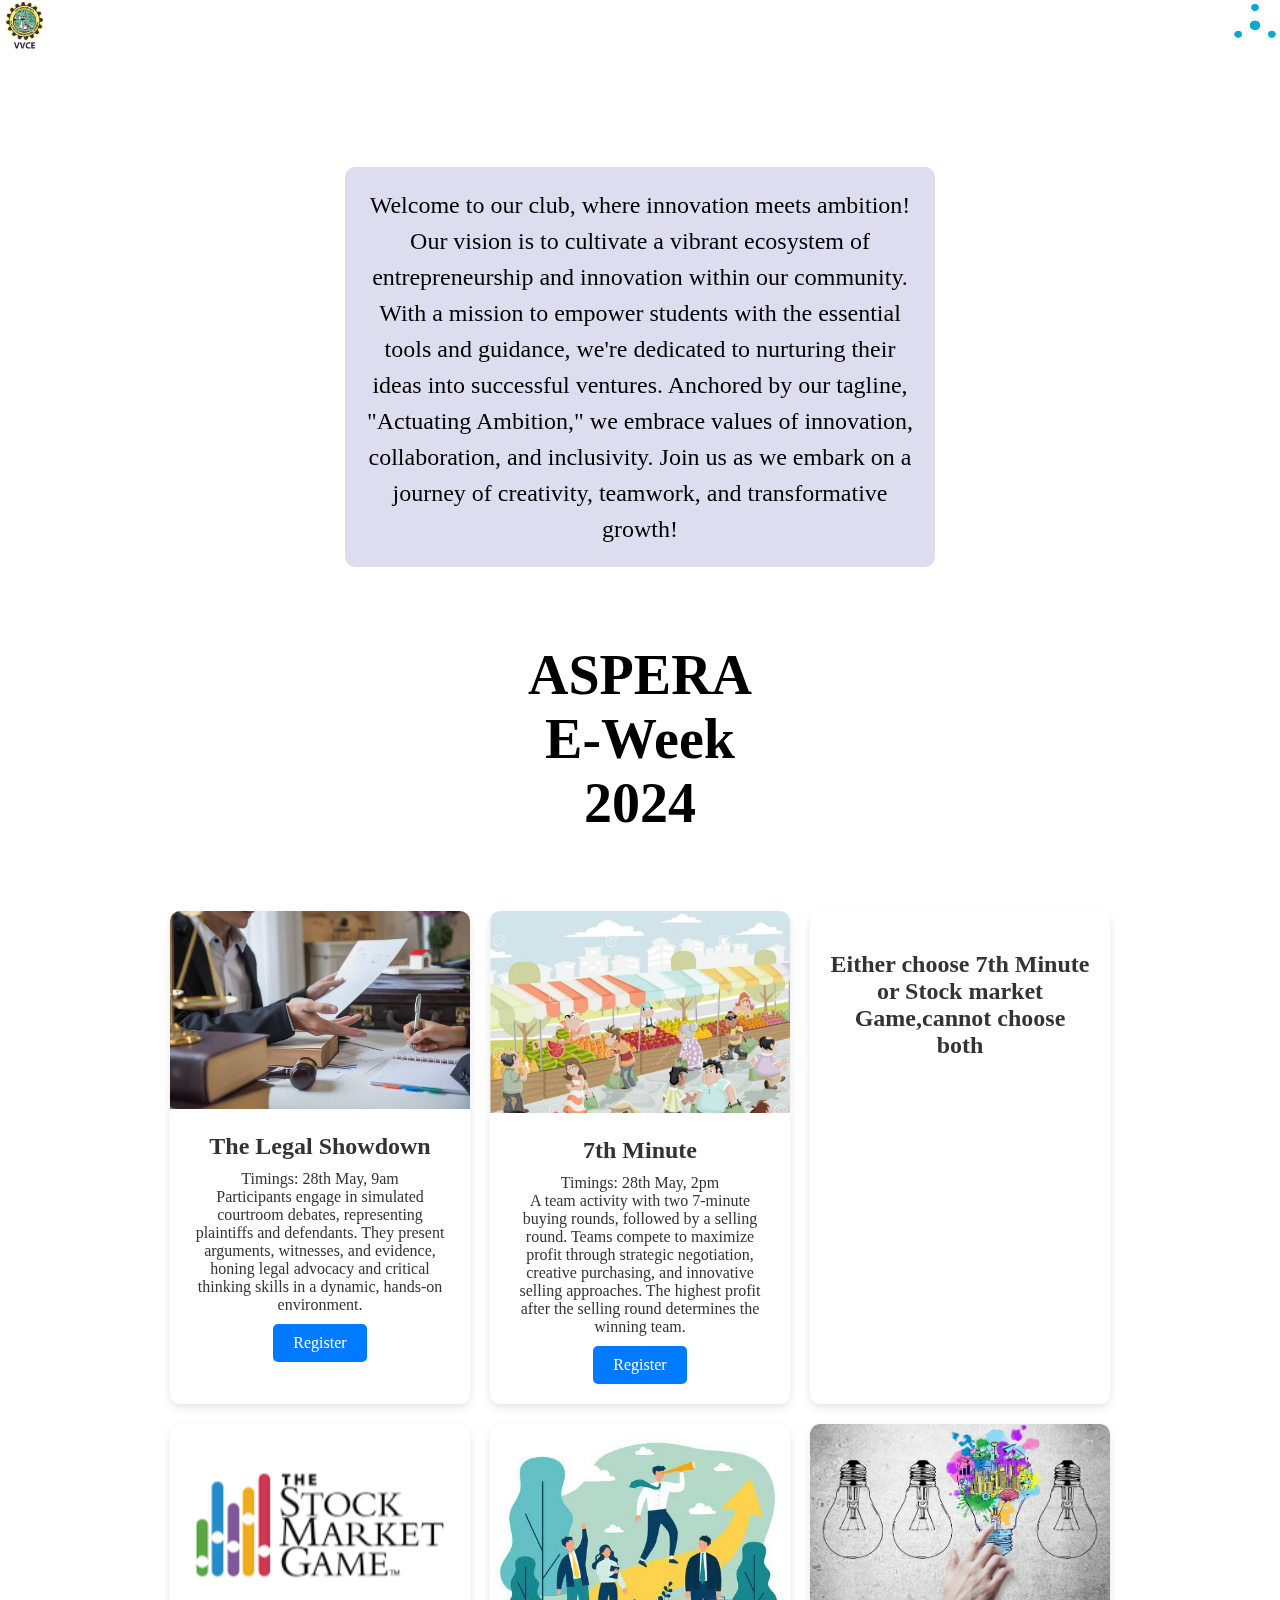
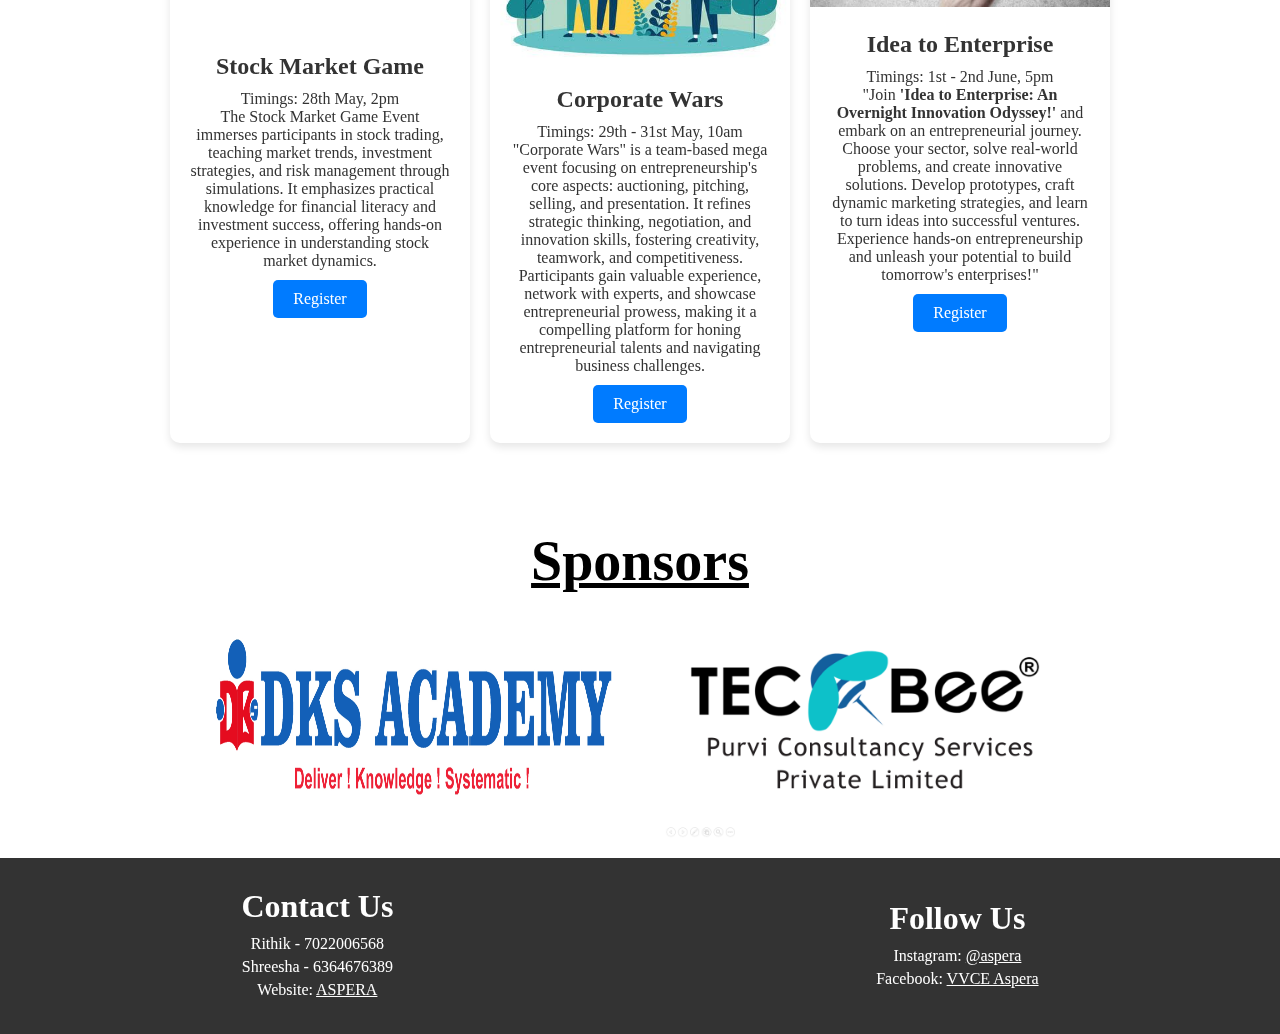
==== index.html @ eaaf462d "Update index.html" ====
<!DOCTYPE html>
<html lang="en">
<head>
    <meta charset="UTF-8">
    <meta name="viewport" content="width=device-width, initial-scale=1.0">
    <title>EWeek-2024</title>
    <link rel="stylesheet" href="main.css">
</head>
<body>
    <div class="background-wrapper">
        <video autoplay muted loop>
            <source src="images/2.mp4" type="video/mp4">
            Your browser does not support the video tag.
        </video>
    </div>

    <div class="container">
        <div class="header">
            <img src="images/vvce.jpg" alt="VVCE Logo" class="vvce-logo">
            <div class="text"><h4>Vidyavardhaka College of Engineering</h4></div>
            <img src="images/AsperaLogoLight.png" alt="Aspera Logo" class="aspera-logo">
        </div>

        <div class="description">
            Welcome to our club, where innovation meets ambition! Our vision is to cultivate a vibrant ecosystem of entrepreneurship and innovation within our community. With a mission to empower students with the essential tools and guidance, we're dedicated to nurturing their ideas into successful ventures. Anchored by our tagline, "Actuating Ambition," we embrace values of innovation, collaboration, and inclusivity. Join us as we embark on a journey of creativity, teamwork, and transformative growth! 
        </div>

        <div class="heading1">
            <p class="text1">ASPERA <br>E-Week<br>2024</p>
        </div>
        
        

        <div class="card-container">
            <div class="card">
                <img src="images/cl.jpg" alt="The Legal Showdown">
                <div class="card-content">
                    <h3>The Legal Showdown</h3>
                    <p>Timings: 28th May, 9am<br>Participants engage in simulated courtroom debates, representing plaintiffs and defendants. They present arguments, witnesses, and evidence, honing legal advocacy and critical thinking skills in a dynamic, hands-on environment.</p>
                    <a href="https://forms.gle/5YorvVUPrVSTmyCM6" class="btn" target="_blank">Register</a>
                </div>
            </div>

            <div class="card">
                <img src="images/stock.jpg" alt="7th Minute">
                <div class="card-content">
                    <h3>7th Minute</h3>
                    <p>Timings: 28th May, 2pm<br>A team activity with two 7-minute buying rounds, followed by a selling round. Teams compete to maximize profit through strategic negotiation, creative purchasing, and innovative selling approaches. The highest profit after the selling round determines the winning team.</p>
                    <a href="https://forms.gle/Jna4yD91LFfwH8Bf8" class="btn" target="_blank">Register</a>
                </div>
            </div>
            <div class="card">
                <div class="card-content">
                    <h2>Either choose 7th Minute or Stock market Game,<b>cannot choose both</b></h2>
                </div>
            </div>
            <div class="card">
                <img src="images/stockss.png" alt="Stock Market Game">
                <div class="card-content">
                    <h3>Stock Market Game</h3>
                    <p>Timings: 28th May, 2pm<br>The Stock Market Game Event immerses participants in stock trading, teaching market trends, investment strategies, and risk management through simulations. It emphasizes practical knowledge for financial literacy and investment success, offering hands-on experience in understanding stock market dynamics.</p>
                    <a href="https://forms.gle/HoKw7xM99pL3LQGU7" class="btn" target="_blank">Register</a>
                </div>
            </div>

           

            <div class="card">
                <img src="images/corporate.jpg" alt="Corporate Wars">
                <div class="card-content">
                    <h3>Corporate Wars</h3>
                    <p>Timings: 29th - 31st May, 10am<br>"Corporate Wars" is a team-based mega event focusing on entrepreneurship's core aspects: auctioning, pitching, selling, and presentation. It refines strategic thinking, negotiation, and innovation skills, fostering creativity, teamwork, and competitiveness. Participants gain valuable experience, network with experts, and showcase entrepreneurial prowess, making it a compelling platform for honing entrepreneurial talents and navigating business challenges.</p>
                    <a href="https://forms.gle/jKehhviJkFbKNkSG7" class="btn" target="_blank">Register</a>
                </div>
            </div>

            <div class="card">
                <img src="images/idea.jpg" alt="Idea to Enterprise">
                <div class="card-content">
                    <h3>Idea to Enterprise</h3>
                    <p>Timings: 1st - 2nd June, 5pm<br>"Join <b>'Idea to Enterprise: An Overnight Innovation Odyssey!'</b> and embark on an entrepreneurial journey. Choose your sector, solve real-world problems, and create innovative solutions. Develop prototypes, craft dynamic marketing strategies, and learn to turn ideas into successful ventures. Experience hands-on entrepreneurship and unleash your potential to build tomorrow's enterprises!"</p>
                    <a href="https://forms.gle/pPbLJARZGaUgzhwo9" class="btn" target="_blank">Register</a>
                </div>
            </div>
        </div>

        <div class="sponsors">
            <h2 class="sponsors-heading">Sponsors</h2>
            <div class="sponsors-images">
                <img src="images/DKS ACADEMY - LETTERS.jpg" alt="Sponsor 1" class="sponsor-image">
                <img src="images/advt-engg-Tecbee.png" alt="Sponsor 2" class="sponsor-image">
            </div>
        </div>
    </div>

    <div class="footer">
        <div class="footer-content">
            <div class="footer-item">
                <h3>Contact Us</h3>
                <p>Rithik - 7022006568</p>
                <p>Shreesha - 6364676389</p>
                <p>Website: <a href="https://vvce.ac.in/student-clubs/aspera/" target="_blank">ASPERA</a></p>
            </div>
            <div class="footer-item">
                <h3>Follow Us</h3>
                <p>Instagram: <a href="https://www.instagram.com/vvce_aspera/" target="_blank">@aspera</a></p>
                <p>Facebook: <a href="https://www.facebook.com/AsperaVVCE/" target="_blank">VVCE Aspera</a></p>
            </div>
        </div>
    </div>
</body>
</html>

<style>
/* Resetting margin and padding for body and html */
body, html {
    margin: 0;
    padding: 0;
    height: 100%;
    width: 100%;
    font-family: 'EB Garamond', serif;
}
a {
    color: white;
}
/* Background video styling */
.background-wrapper video {
    position: fixed;
    top: 0;
    left: 0;
    width: 100%;
    height: 100%;
    z-index: -1;
    object-fit: cover;
}

/* Main container styling */
.container {
    min-height: 100vh;
    display: flex;
    flex-direction: column;
    justify-content: space-between;
    padding: 20px;
    color: #fff;
}

/* Header styling */
.header {
    display: flex;
    justify-content: space-between;
    align-items: center;
}

.vvce-logo{
    width: 50px;
    height: 50px;
    position: absolute;
    top: 0;
    left: 0;
}
.aspera-logo {
    width: 50px;
    height: 50px;
    position: absolute;
    top: 0;
    right: 0;
}
.text {
    font-size: 2.1rem;
    font-weight: bold;
    text-align: center;
    flex-grow: 1;
}
.text1 {
    font-size: 3.5rem;
    font-weight: bold;
    text-align: center;
    color: black;
    
}

/* Content section styling */
.content {
    display: flex;
    align-items: center;
    margin: 0 auto;
}

.description {
    text-align: center;
    font-size: 1.5rem;
    line-height: 1.5;
    max-width: 550px;
    margin: 20px auto;
    background: rgba(213, 213, 236, 0.8); /* Transparent dark blue background */
    padding: 20px;
    color: black;
    border-radius: 10px;
    position: relative; /* Add relative positioning */
}

@media (max-width: 768px) {
    .description {
        margin: 20px 10px; /* Adjust the margin for mobile */
    }
}

.explore-btn {
    display: inline-block;
    margin-top: 20px;
    padding: 10px 20px;
    background-color: #f8f1f1;
    color: black;
    border: none;
    font-size: 1.25rem;
    cursor: pointer;
    text-decoration: none;
    border-radius: 5px;
}

.explore-btn:hover {
    background-color: #90b4d8;
}

/* Sponsors section styling */
.sponsors {
    text-align: center;
    margin-top: 20px;
}

.sponsors-heading {
    font-size: 3.5rem;
    margin-bottom: 20px;
    text-decoration: underline;
    color: black;
}

.sponsors-images {
    display: flex;
    justify-content: center;
    gap: 50px;
    flex-wrap: wrap;
}

.sponsor-image {
    width: 400px;
    height: auto;
}

/* Cards styling */
.card-container {
    display: flex;
    flex-wrap: wrap;
    justify-content: center;
    gap: 20px;
    padding: 20px;
}

.card {
    background: #fff;
    color: #333;
    border-radius: 10px;
    overflow: hidden;
    width: 300px;
    box-shadow: 0 4px 8px rgba(0, 0, 0, 0.1);
    text-align: center;
}

.card img {
    width: 100%;
    height: auto;
}

.card-content {
    padding: 20px;
}

.card-content h3 {
    margin: 0;
    font-size: 1.5rem;
}

.card-content p {
    font-size: 1rem;
    margin: 10px 0;
}

.btn {
    display: inline-block;
    padding: 10px 20px;
    background-color: #007bff;
    color: white;
    text-decoration: none;
    border-radius: 5px;
    transition: background-color 0.3s, transform 0.3s;
}

.btn:hover {
    background-color: #0056b3;
    transform: scale(1.05);
}

/* Footer styling */
.footer {
    background: #333;
    color: #fff;
    padding: 20px 0;
}

.footer-content {
    display: flex;
    justify-content: space-around;
    align-items: center;
    flex-wrap: wrap;
}

.footer-item {
    margin: 10px;
    text-align: center;
}

.footer-item h3 {
    margin: 0 0 10px;
    font-size: 2rem;
}

.footer-item p {
    margin: 5px 0;
}

/* Media Queries for responsiveness */
@media (max-width: 1024px) {
    .header {
        flex-direction: column;
        text-align: center;
    }

    .text {
        margin-bottom: 20px;
    }

    .content {
        flex-direction: column;
        align-items: center;
        margin-left: 0;
    }

    .description {
        margin-left: 0;
        font-size: 1.25rem;
        text-align: center;
        width: auto;
    }

    .explore-btn {
        margin-left: 0;
    }

    .sponsors-images {
        gap: 20px;
    }
}

@media (max-width: 768px) {
    .text {
        font-size: 1.25rem;
    }

    .description {
        font-size: 1rem;
        text-align: center;
        width: auto;
    }

    .explore-btn {
        font-size: 1rem;
    }

    .sponsors-heading {
        font-size: 2rem;
    }

    .sponsor-image {
        width: 150px;
    }
}

@media (max-width: 480px) {
    .header {
        flex-direction: column;
        text-align: center;
    }

    .text {
        font-size: 1.125rem;
    }

    .content {
        flex-direction: column;
        align-items: center;
    }

    .description {
        font-size: 1rem;
        text-align: center;
        padding: 0 10px;
    }

    .explore-btn {
        font-size: 1rem;
        padding: 8px 16px;
    }

    .sponsors-images {
        flex-direction: column;
        align-items: center;
        gap: 20px;
    }

    .sponsor-image {
        width: 100%;
        max-width: 200px;
    }
}

.desc {
    background-color: #00008B; /* Dark Blue Background */
    color: #FFFFFF; /* White Text Color */
    padding: 20px;
    border-radius: 5px;
    margin: 20px;
    font-size: 1.25rem;
    line-height: 1.5;
    text-align: center;
}
</style>
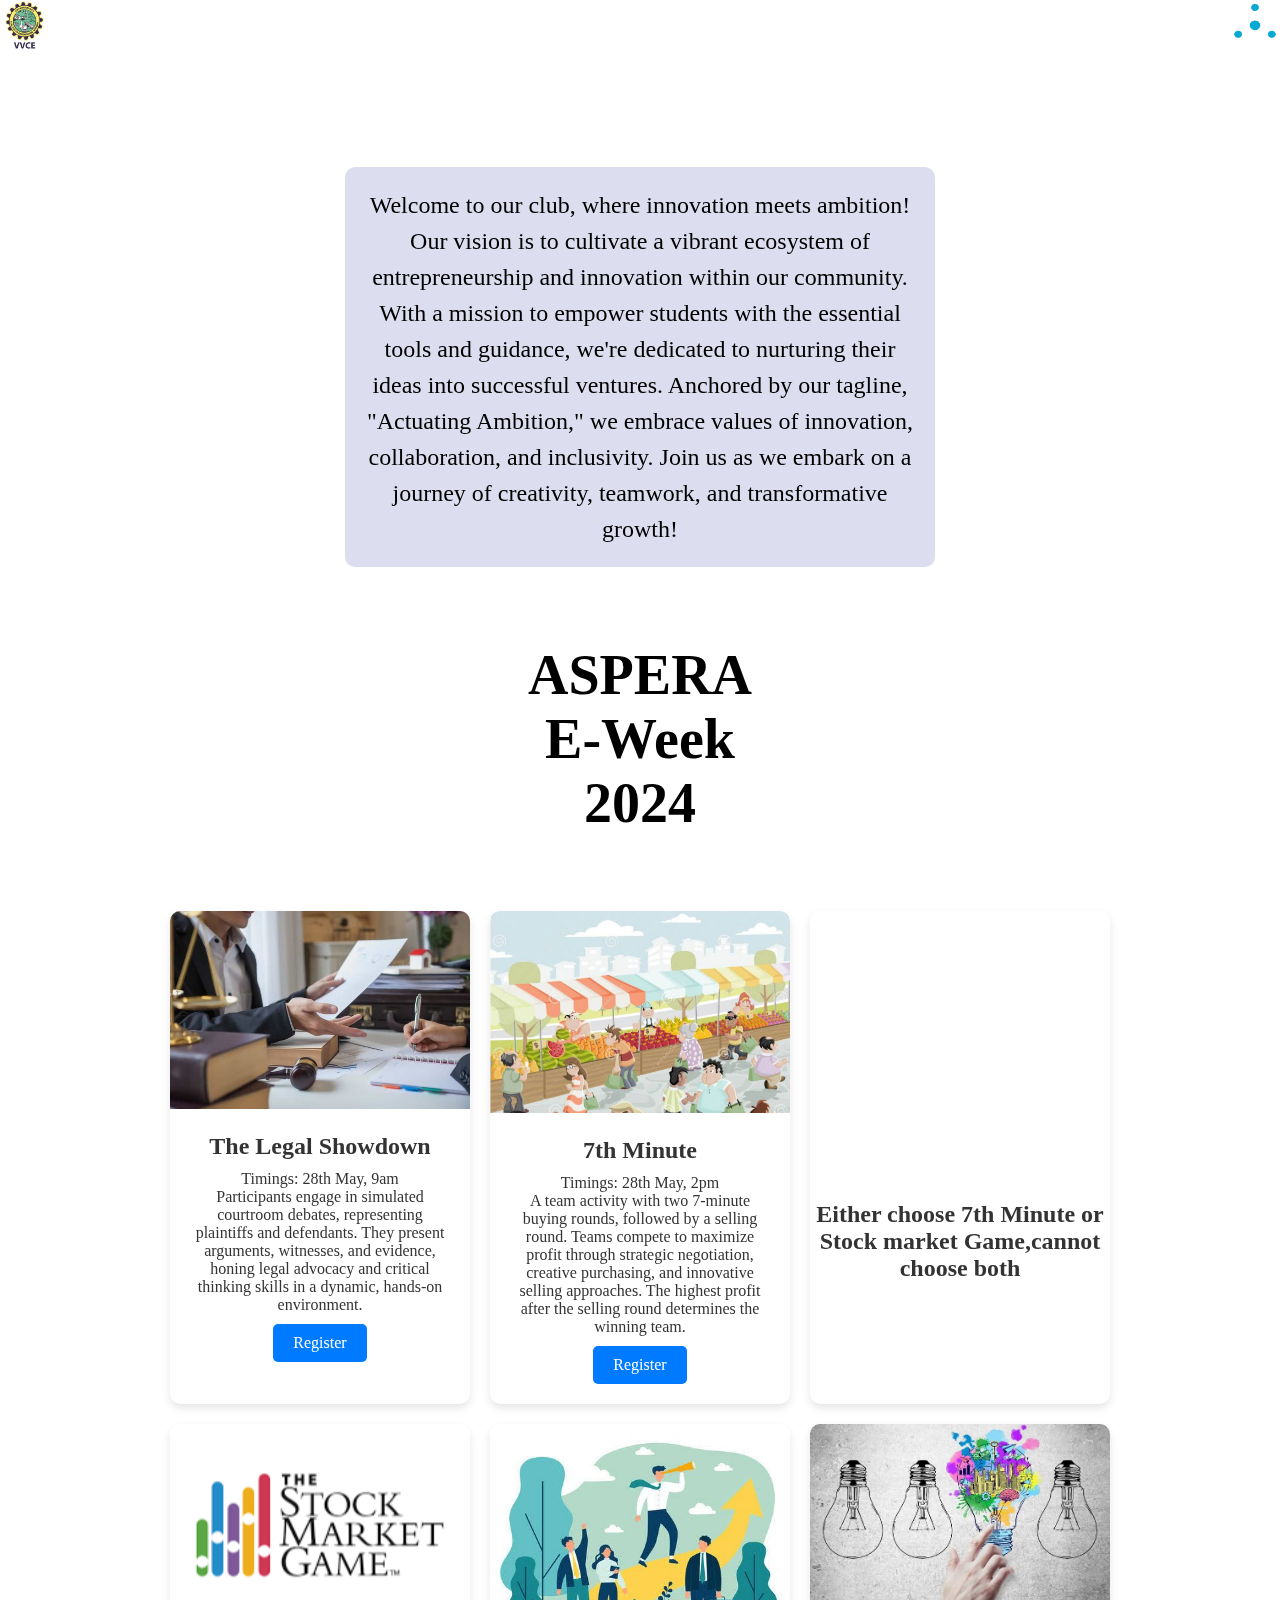
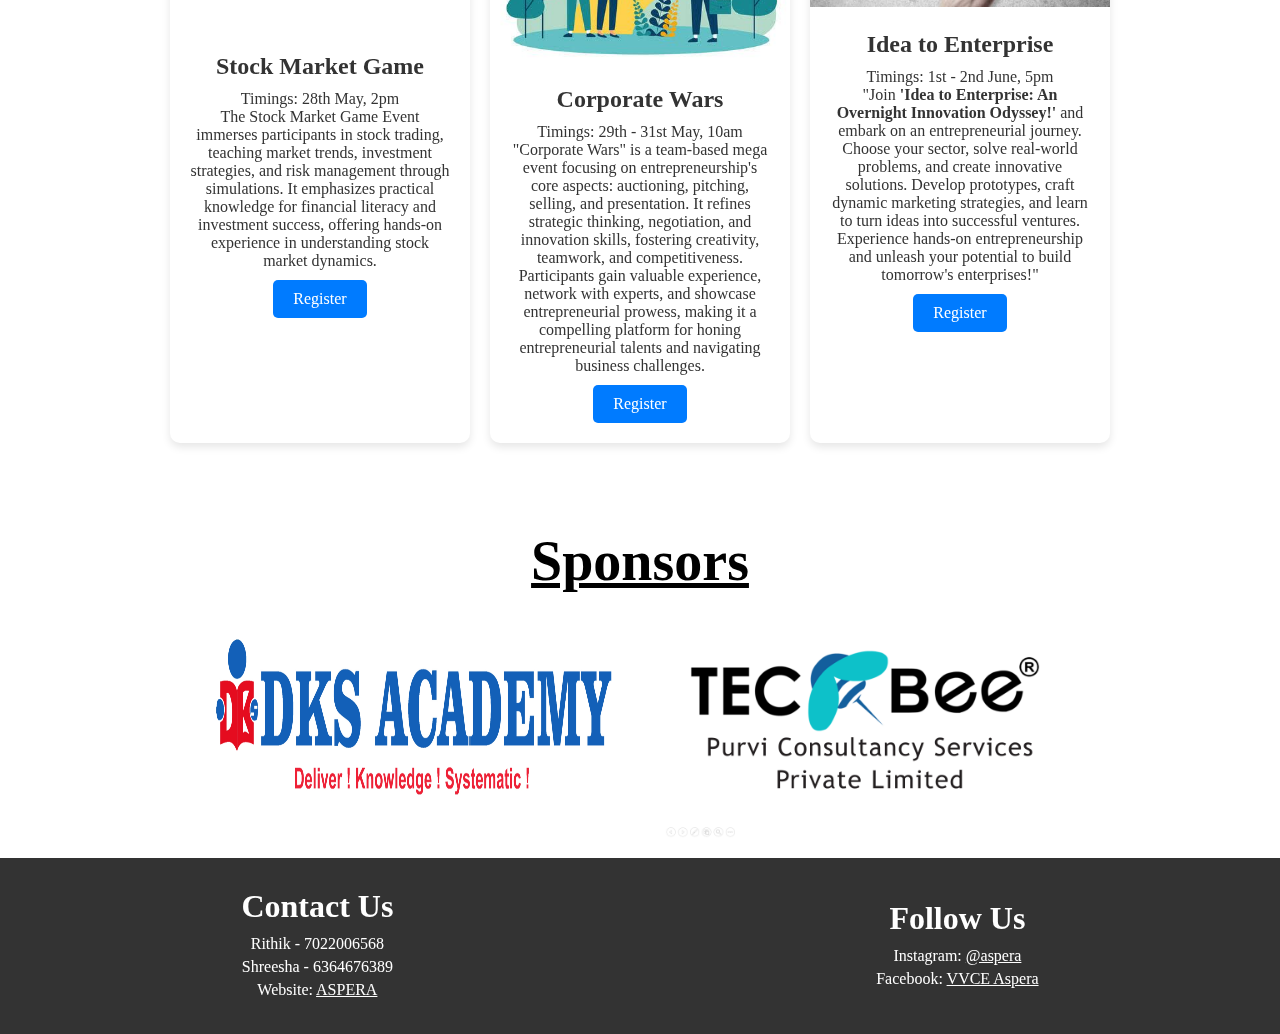
==== commit b82f4410: "Update index.html" ====
--- a/index.html
+++ b/index.html
@@ -50,7 +50,7 @@
                 </div>
             </div>
             <div class="card">
-                <div class="card-content">
+                <div class="card-content1">
                     <h2>Either choose 7th Minute or Stock market Game,<b>cannot choose both</b></h2>
                 </div>
             </div>
@@ -274,7 +274,9 @@
 .card-content {
     padding: 20px;
 }
-
+.card-content1 {
+    padding-top: 270px;
+}
 .card-content h3 {
     margin: 0;
     font-size: 1.5rem;
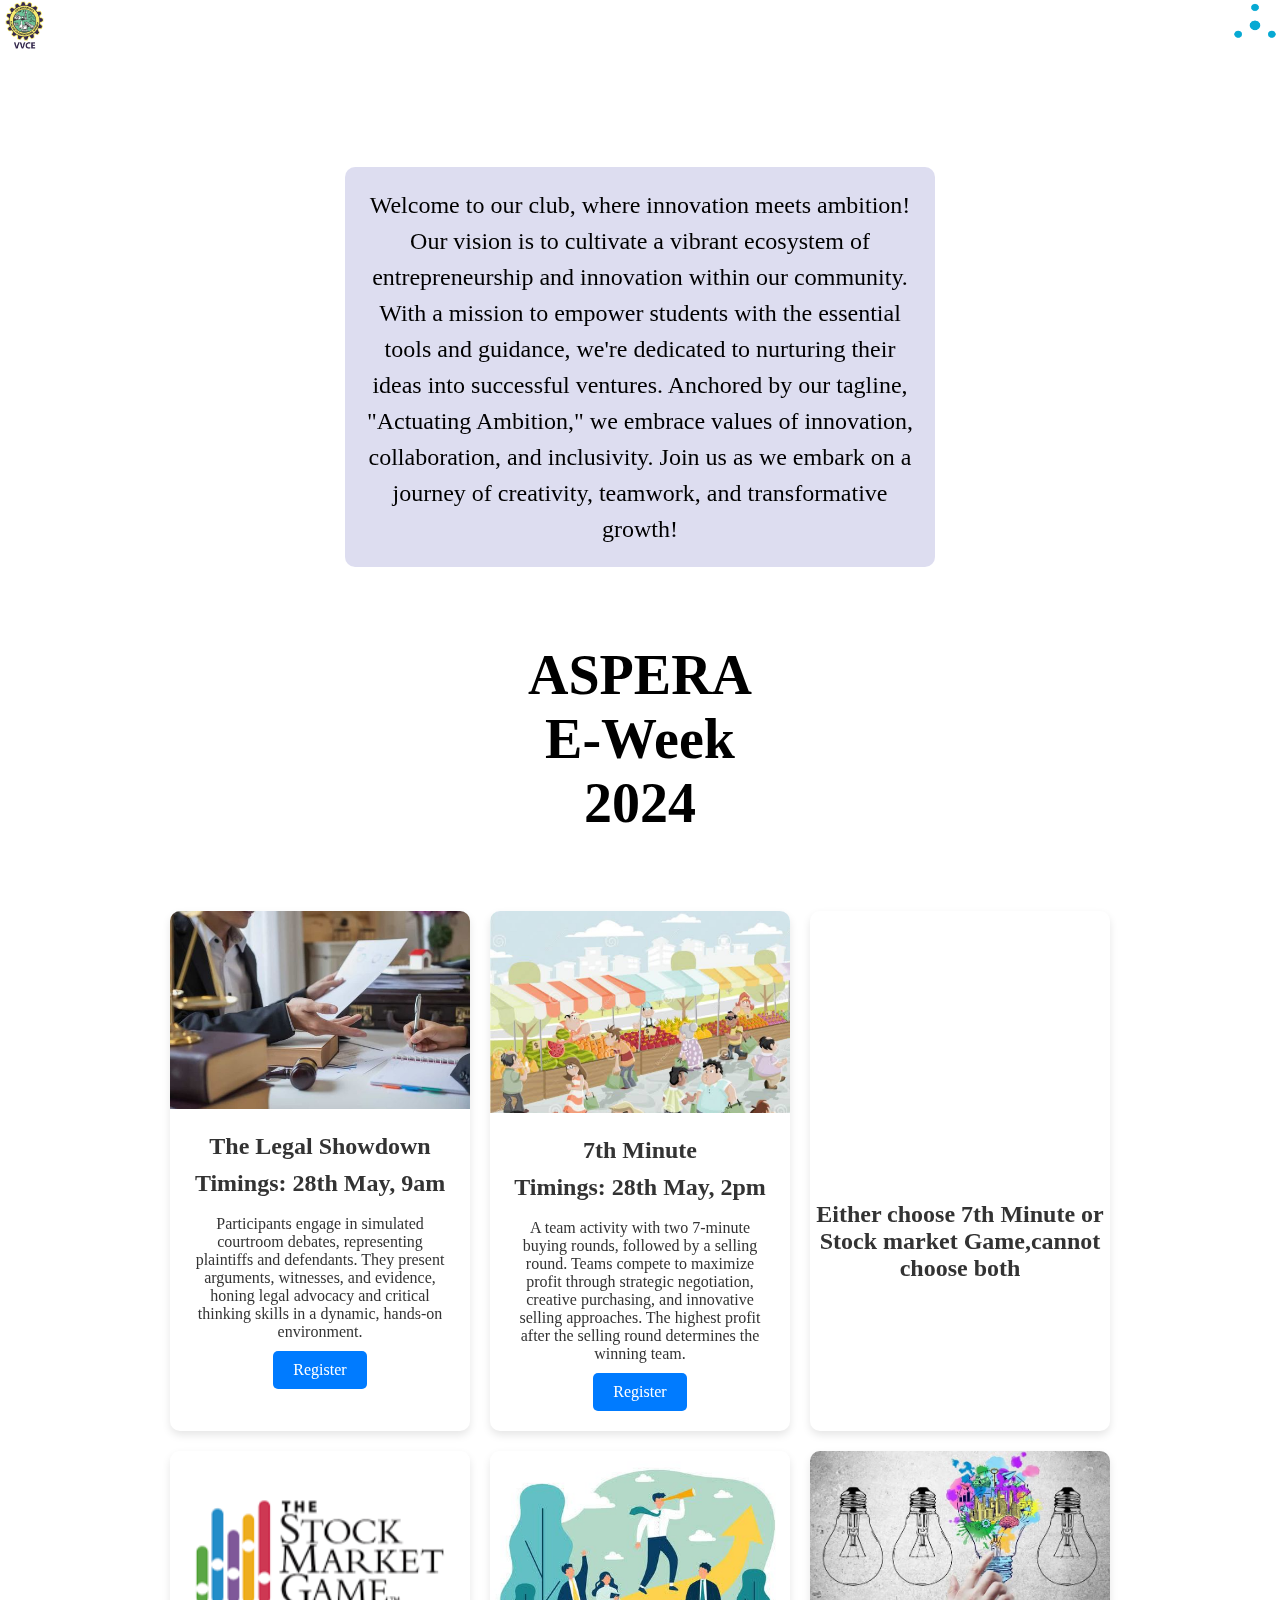
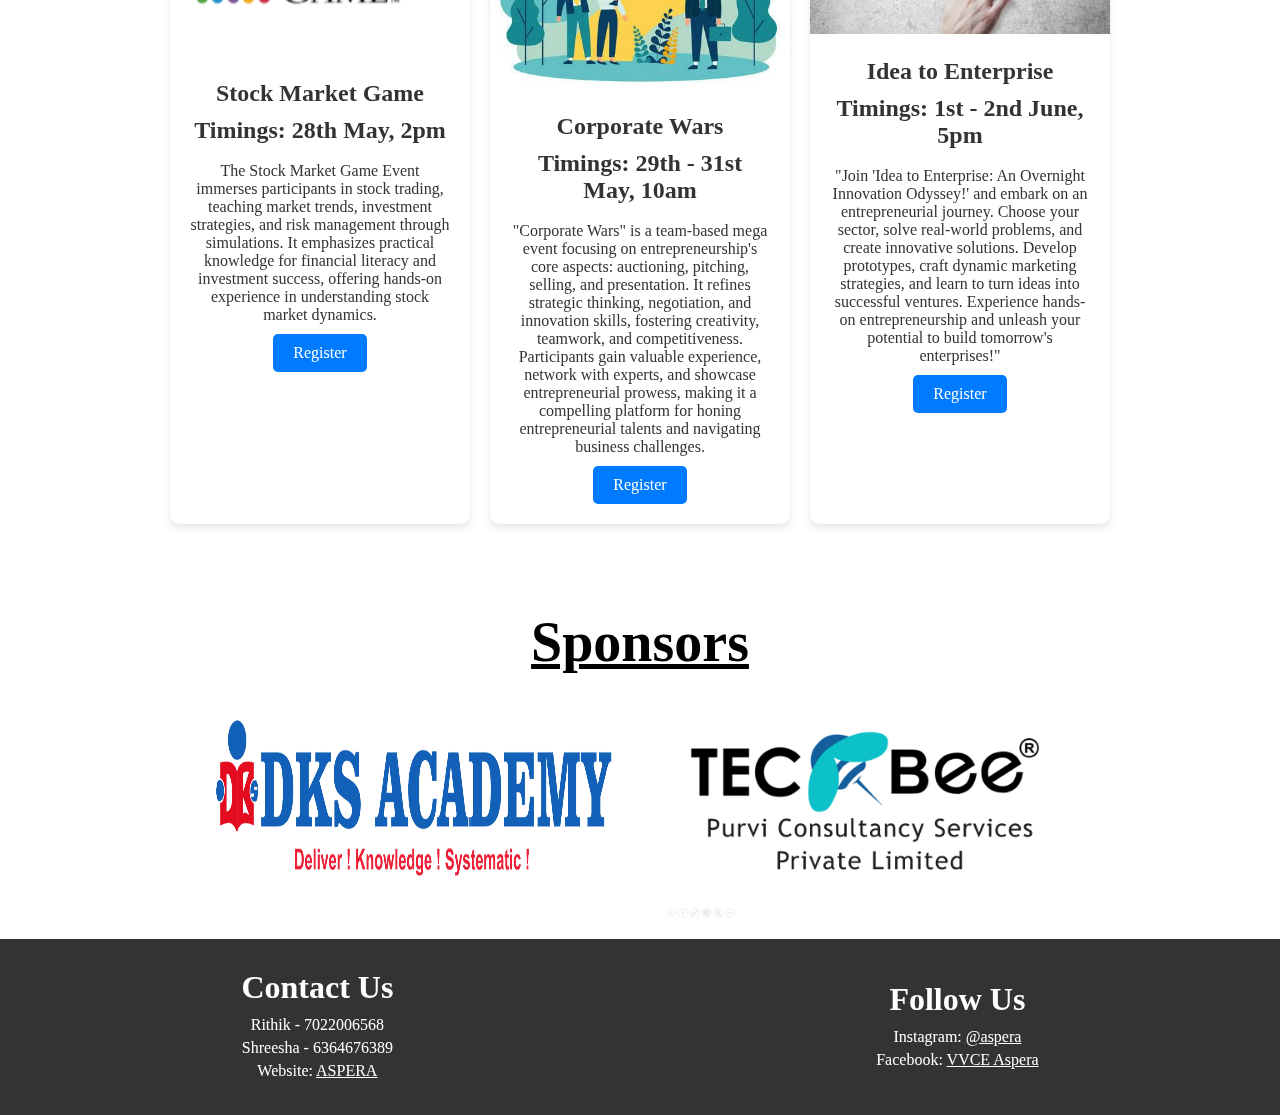
==== commit e3bf44e6: "Update index.html" ====
--- a/index.html
+++ b/index.html
@@ -36,7 +36,7 @@
                 <img src="images/cl.jpg" alt="The Legal Showdown">
                 <div class="card-content">
                     <h3>The Legal Showdown</h3>
-                    <p>Timings: 28th May, 9am<br>Participants engage in simulated courtroom debates, representing plaintiffs and defendants. They present arguments, witnesses, and evidence, honing legal advocacy and critical thinking skills in a dynamic, hands-on environment.</p>
+                    <p><h3>Timings: 28th May, 9am</h3><br>Participants engage in simulated courtroom debates, representing plaintiffs and defendants. They present arguments, witnesses, and evidence, honing legal advocacy and critical thinking skills in a dynamic, hands-on environment.</p>
                     <a href="https://forms.gle/5YorvVUPrVSTmyCM6" class="btn" target="_blank">Register</a>
                 </div>
             </div>
@@ -45,20 +45,20 @@
                 <img src="images/stock.jpg" alt="7th Minute">
                 <div class="card-content">
                     <h3>7th Minute</h3>
-                    <p>Timings: 28th May, 2pm<br>A team activity with two 7-minute buying rounds, followed by a selling round. Teams compete to maximize profit through strategic negotiation, creative purchasing, and innovative selling approaches. The highest profit after the selling round determines the winning team.</p>
+                    <p><h3>Timings: 28th May, 2pm</h3><br>A team activity with two 7-minute buying rounds, followed by a selling round. Teams compete to maximize profit through strategic negotiation, creative purchasing, and innovative selling approaches. The highest profit after the selling round determines the winning team.</p>
                     <a href="https://forms.gle/Jna4yD91LFfwH8Bf8" class="btn" target="_blank">Register</a>
                 </div>
             </div>
             <div class="card">
                 <div class="card-content1">
-                    <h2>Either choose 7th Minute or Stock market Game,<b>cannot choose both</b></h2>
+                    <h2>Either choose 7th Minute or Stock market Game,cannot choose both</h2>
                 </div>
             </div>
             <div class="card">
                 <img src="images/stockss.png" alt="Stock Market Game">
                 <div class="card-content">
                     <h3>Stock Market Game</h3>
-                    <p>Timings: 28th May, 2pm<br>The Stock Market Game Event immerses participants in stock trading, teaching market trends, investment strategies, and risk management through simulations. It emphasizes practical knowledge for financial literacy and investment success, offering hands-on experience in understanding stock market dynamics.</p>
+                    <p><h3>Timings: 28th May, 2pm</h3><br>The Stock Market Game Event immerses participants in stock trading, teaching market trends, investment strategies, and risk management through simulations. It emphasizes practical knowledge for financial literacy and investment success, offering hands-on experience in understanding stock market dynamics.</p>
                     <a href="https://forms.gle/HoKw7xM99pL3LQGU7" class="btn" target="_blank">Register</a>
                 </div>
             </div>
@@ -69,7 +69,7 @@
                 <img src="images/corporate.jpg" alt="Corporate Wars">
                 <div class="card-content">
                     <h3>Corporate Wars</h3>
-                    <p>Timings: 29th - 31st May, 10am<br>"Corporate Wars" is a team-based mega event focusing on entrepreneurship's core aspects: auctioning, pitching, selling, and presentation. It refines strategic thinking, negotiation, and innovation skills, fostering creativity, teamwork, and competitiveness. Participants gain valuable experience, network with experts, and showcase entrepreneurial prowess, making it a compelling platform for honing entrepreneurial talents and navigating business challenges.</p>
+                    <p><h3>Timings: 29th - 31st May, 10am</h3><br>"Corporate Wars" is a team-based mega event focusing on entrepreneurship's core aspects: auctioning, pitching, selling, and presentation. It refines strategic thinking, negotiation, and innovation skills, fostering creativity, teamwork, and competitiveness. Participants gain valuable experience, network with experts, and showcase entrepreneurial prowess, making it a compelling platform for honing entrepreneurial talents and navigating business challenges.</p>
                     <a href="https://forms.gle/jKehhviJkFbKNkSG7" class="btn" target="_blank">Register</a>
                 </div>
             </div>
@@ -78,7 +78,7 @@
                 <img src="images/idea.jpg" alt="Idea to Enterprise">
                 <div class="card-content">
                     <h3>Idea to Enterprise</h3>
-                    <p>Timings: 1st - 2nd June, 5pm<br>"Join <b>'Idea to Enterprise: An Overnight Innovation Odyssey!'</b> and embark on an entrepreneurial journey. Choose your sector, solve real-world problems, and create innovative solutions. Develop prototypes, craft dynamic marketing strategies, and learn to turn ideas into successful ventures. Experience hands-on entrepreneurship and unleash your potential to build tomorrow's enterprises!"</p>
+                    <p><h3>Timings: 1st - 2nd June, 5pm</h3><br>"Join 'Idea to Enterprise: An Overnight Innovation Odyssey!' and embark on an entrepreneurial journey. Choose your sector, solve real-world problems, and create innovative solutions. Develop prototypes, craft dynamic marketing strategies, and learn to turn ideas into successful ventures. Experience hands-on entrepreneurship and unleash your potential to build tomorrow's enterprises!"</p>
                     <a href="https://forms.gle/pPbLJARZGaUgzhwo9" class="btn" target="_blank">Register</a>
                 </div>
             </div>
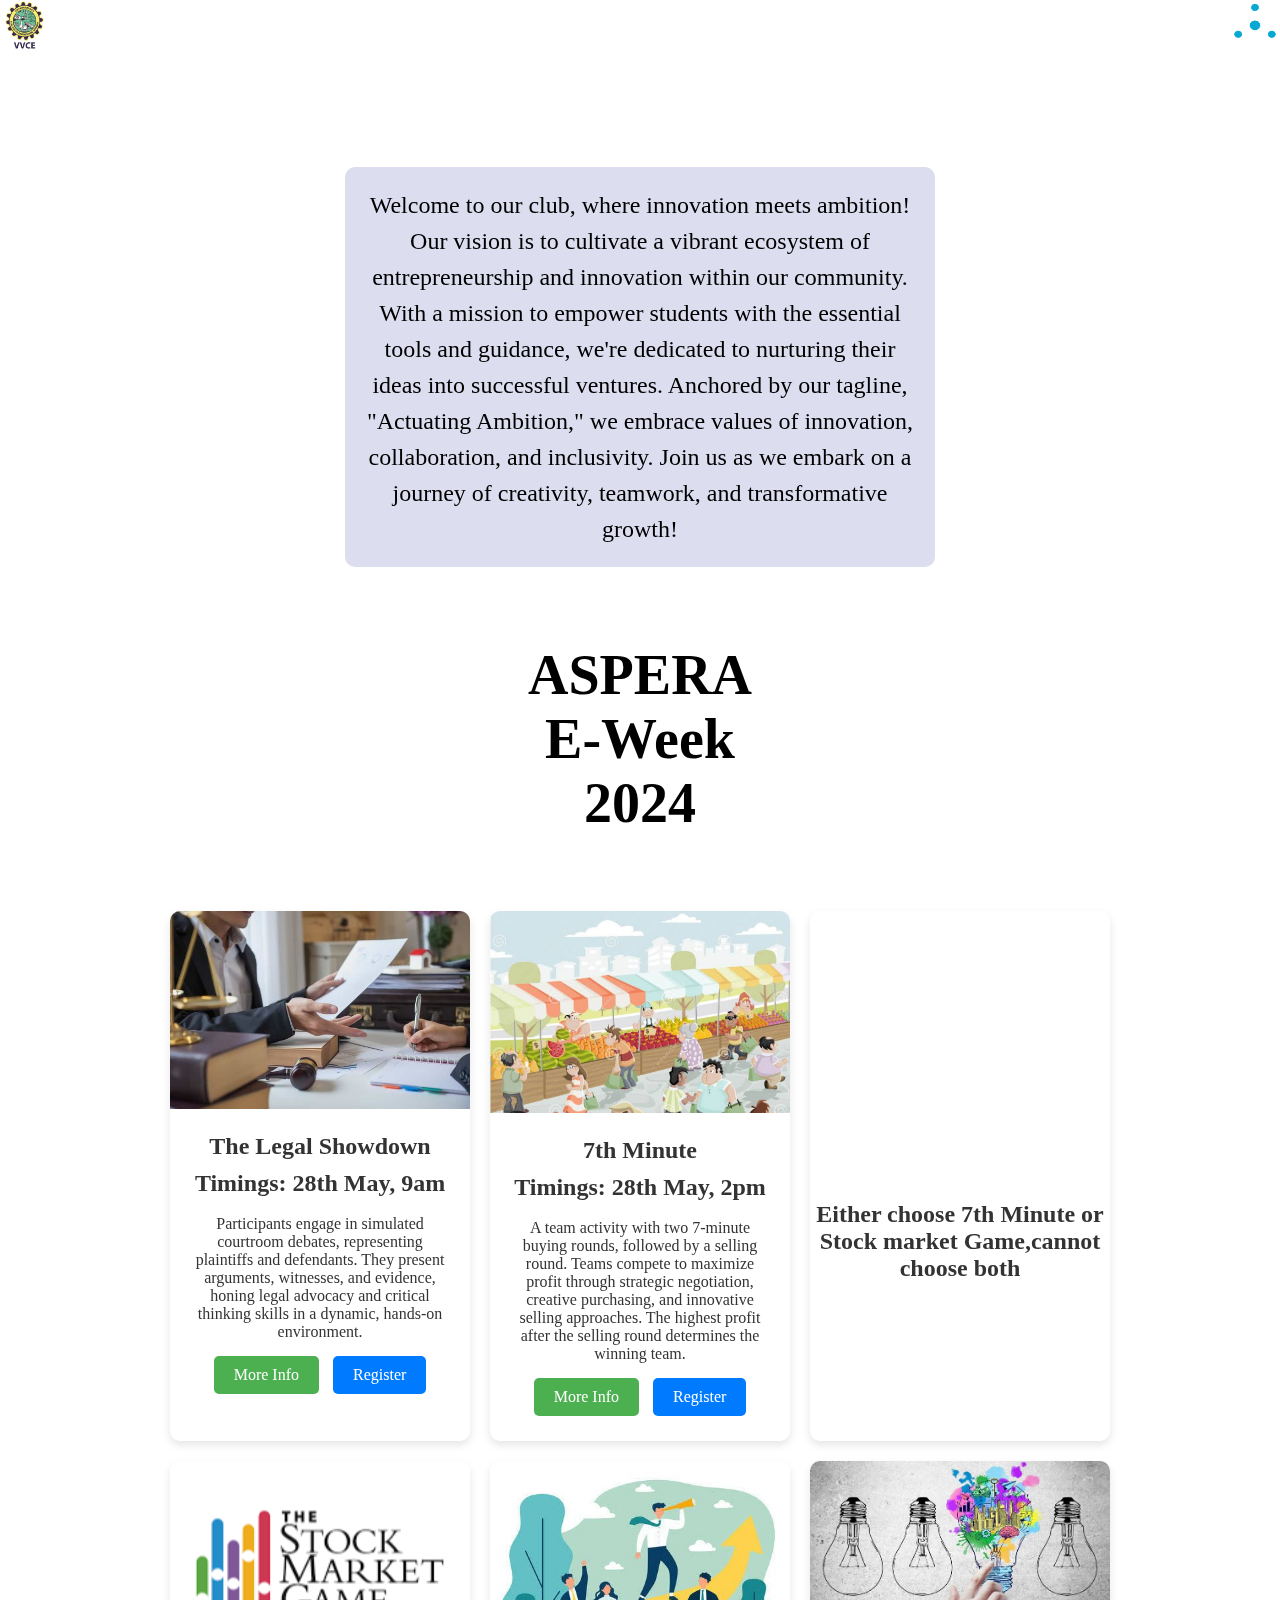
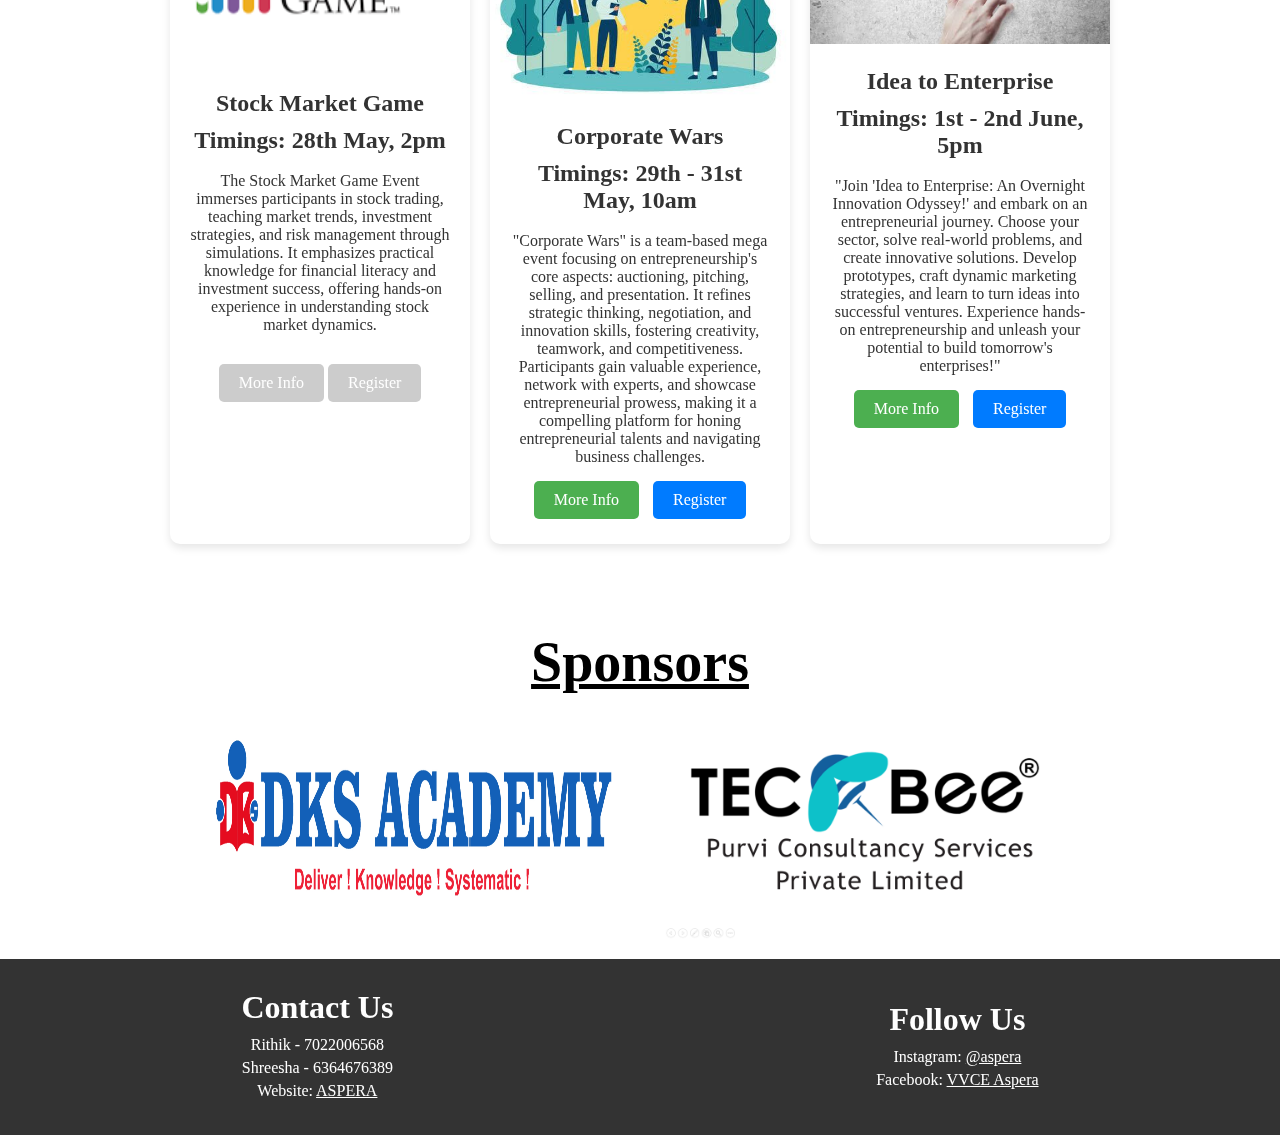
==== commit 2f20fae7: "Update index.html" ====
--- a/index.html
+++ b/index.html
@@ -37,6 +37,7 @@
                 <div class="card-content">
                     <h3>The Legal Showdown</h3>
                     <p><h3>Timings: 28th May, 9am</h3><br>Participants engage in simulated courtroom debates, representing plaintiffs and defendants. They present arguments, witnesses, and evidence, honing legal advocacy and critical thinking skills in a dynamic, hands-on environment.</p>
+                    <a href="legal_showdown.html" class="info-btn" target="_blank">More Info</a>
                     <a href="https://forms.gle/5YorvVUPrVSTmyCM6" class="btn" target="_blank">Register</a>
                 </div>
             </div>
@@ -46,6 +47,7 @@
                 <div class="card-content">
                     <h3>7th Minute</h3>
                     <p><h3>Timings: 28th May, 2pm</h3><br>A team activity with two 7-minute buying rounds, followed by a selling round. Teams compete to maximize profit through strategic negotiation, creative purchasing, and innovative selling approaches. The highest profit after the selling round determines the winning team.</p>
+                    <a href="7min.html" class="info-btn" target="_blank">More Info</a>
                     <a href="https://forms.gle/Jna4yD91LFfwH8Bf8" class="btn" target="_blank">Register</a>
                 </div>
             </div>
@@ -59,7 +61,8 @@
                 <div class="card-content">
                     <h3>Stock Market Game</h3>
                     <p><h3>Timings: 28th May, 2pm</h3><br>The Stock Market Game Event immerses participants in stock trading, teaching market trends, investment strategies, and risk management through simulations. It emphasizes practical knowledge for financial literacy and investment success, offering hands-on experience in understanding stock market dynamics.</p>
-                    <a href="https://forms.gle/HoKw7xM99pL3LQGU7" class="btn" target="_blank">Register</a>
+                    <a href="stck.html" class="btnx" target="_blank">More Info</a>
+                    <a href="https://forms.gle/HoKw7xM99pL3LQGU7" class="btnx" target="_blank">Register</a>
                 </div>
             </div>
 
@@ -70,6 +73,7 @@
                 <div class="card-content">
                     <h3>Corporate Wars</h3>
                     <p><h3>Timings: 29th - 31st May, 10am</h3><br>"Corporate Wars" is a team-based mega event focusing on entrepreneurship's core aspects: auctioning, pitching, selling, and presentation. It refines strategic thinking, negotiation, and innovation skills, fostering creativity, teamwork, and competitiveness. Participants gain valuable experience, network with experts, and showcase entrepreneurial prowess, making it a compelling platform for honing entrepreneurial talents and navigating business challenges.</p>
+                    <a href="crpt.html" class="info-btn" target="_blank">More Info</a>
                     <a href="https://forms.gle/jKehhviJkFbKNkSG7" class="btn" target="_blank">Register</a>
                 </div>
             </div>
@@ -79,6 +83,7 @@
                 <div class="card-content">
                     <h3>Idea to Enterprise</h3>
                     <p><h3>Timings: 1st - 2nd June, 5pm</h3><br>"Join 'Idea to Enterprise: An Overnight Innovation Odyssey!' and embark on an entrepreneurial journey. Choose your sector, solve real-world problems, and create innovative solutions. Develop prototypes, craft dynamic marketing strategies, and learn to turn ideas into successful ventures. Experience hands-on entrepreneurship and unleash your potential to build tomorrow's enterprises!"</p>
+                    <a href="idea.html" class="info-btn" target="_blank">More Info</a>
                     <a href="https://forms.gle/pPbLJARZGaUgzhwo9" class="btn" target="_blank">Register</a>
                 </div>
             </div>
@@ -123,6 +128,49 @@
 a {
     color: white;
 }
+.info-btn, .btn {
+    display: inline-block;
+    padding: 10px 20px;
+    color: white;
+    text-decoration: none;
+    border-radius: 5px;
+    margin: 5px;
+    transition: background-color 0.3s, transform 0.3s;
+}
+
+.info-btn {
+    background-color: #4CAF50;
+}
+
+.info-btn:hover {
+    background-color: #45a049;
+    transform: scale(1.05);
+}
+
+.btn {
+    background-color: #007bff;
+}
+
+.btn:hover {
+    background-color: #0056b3;
+    transform: scale(1.05);
+}
+.btnx {
+            display: inline-block;
+            padding: 10px 20px;
+            color: white;
+            background-color: #ccc; /* Grey color */
+            text-decoration: none;
+            border-radius: 5px;
+            margin-top: 20px;
+            transition: background-color 0.3s, transform 0.3s;
+            pointer-events: none; /* Disable pointer events */
+        }
+
+        .btnx:hover {
+            background-color: #ccc; /* Maintain grey color on hover */
+            transform: scale(1); /* Remove hover effect */
+        }
 /* Background video styling */
 .background-wrapper video {
     position: fixed;
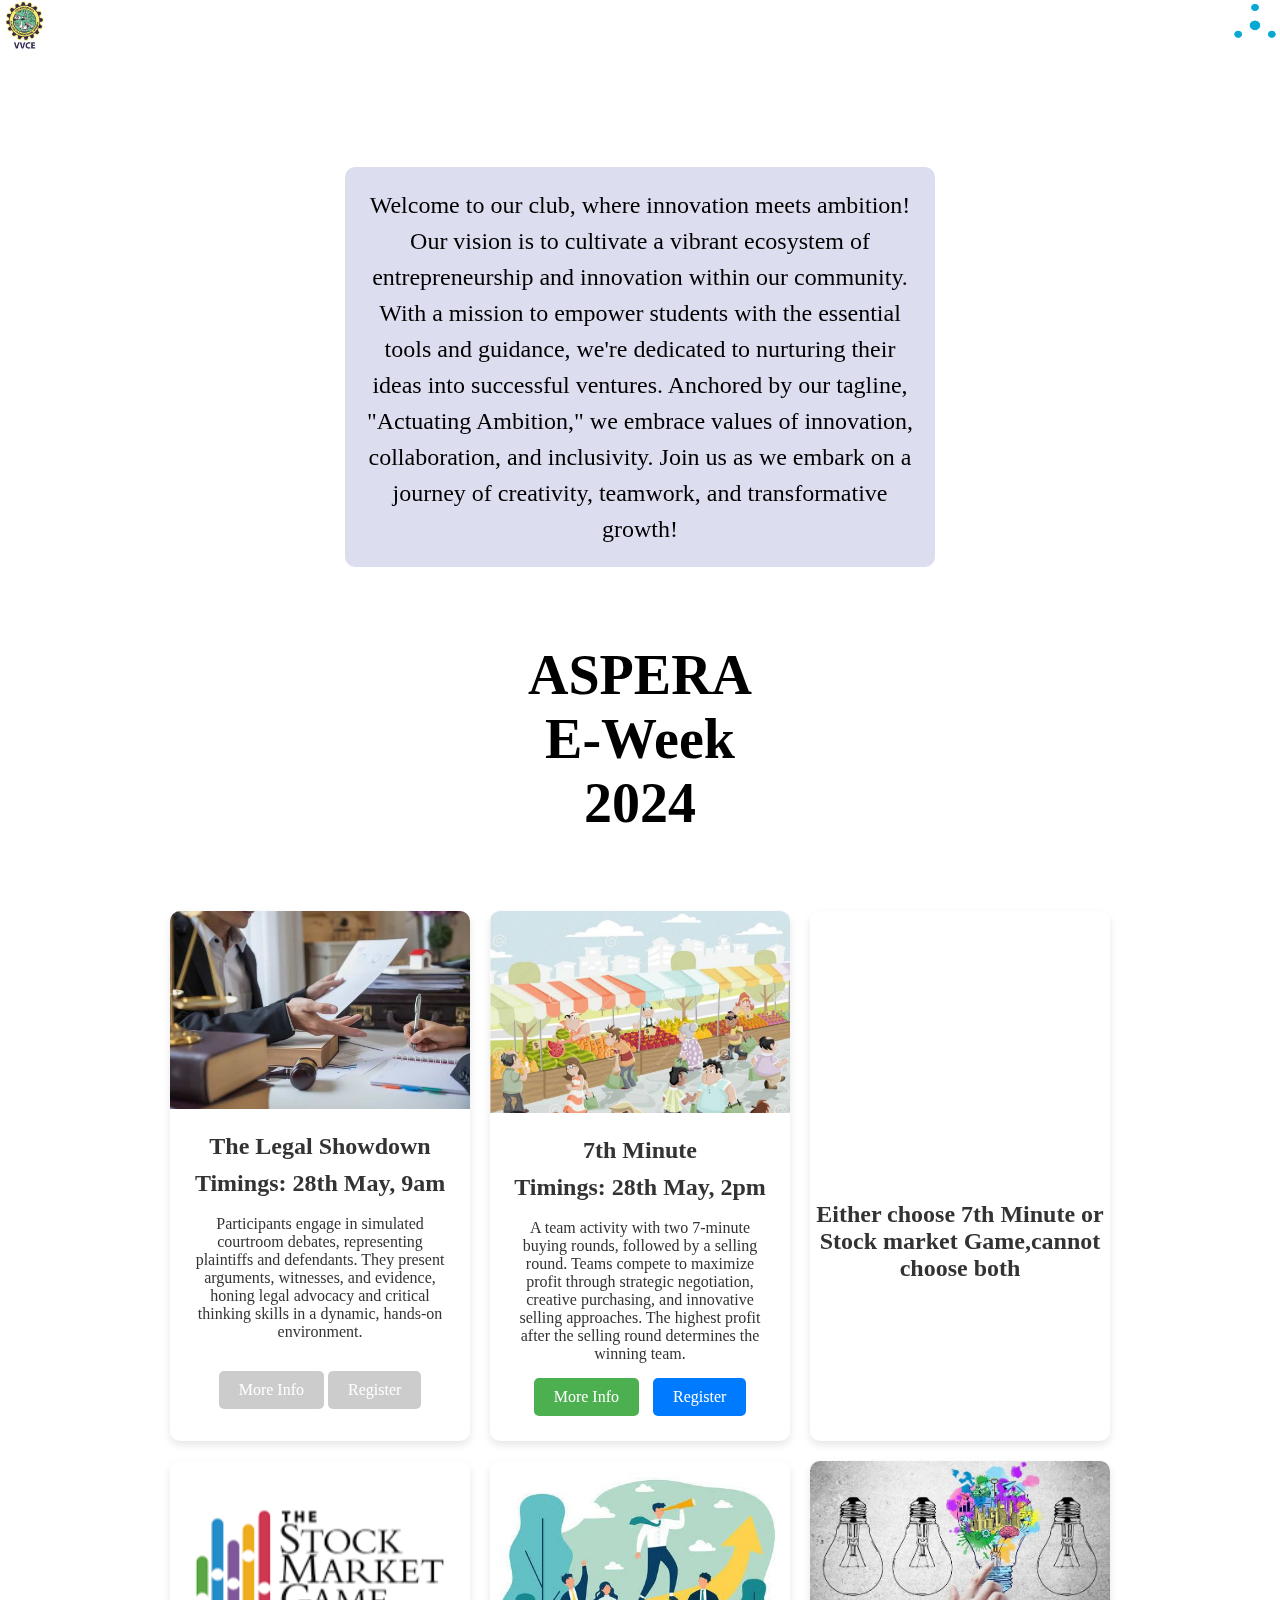
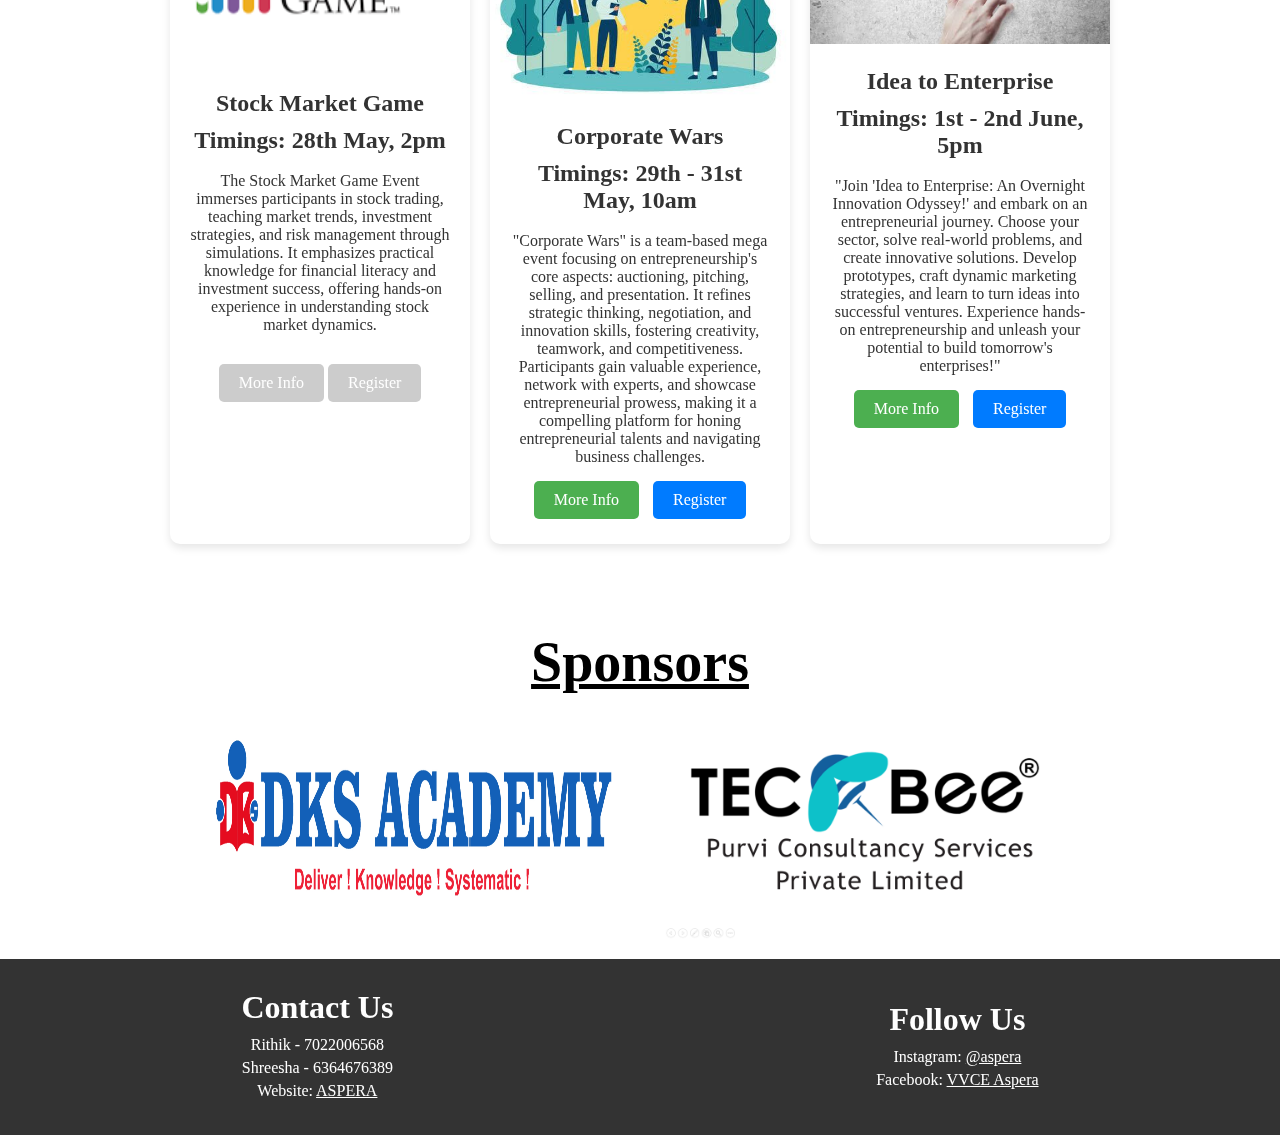
==== commit 333182d8: "Update index.html" ====
--- a/index.html
+++ b/index.html
@@ -37,8 +37,8 @@
                 <div class="card-content">
                     <h3>The Legal Showdown</h3>
                     <p><h3>Timings: 28th May, 9am</h3><br>Participants engage in simulated courtroom debates, representing plaintiffs and defendants. They present arguments, witnesses, and evidence, honing legal advocacy and critical thinking skills in a dynamic, hands-on environment.</p>
-                    <a href="legal_showdown.html" class="info-btn" target="_blank">More Info</a>
-                    <a href="https://forms.gle/5YorvVUPrVSTmyCM6" class="btn" target="_blank">Register</a>
+                    <a href="legal_showdown.html" class="btnx" target="_blank">More Info</a>
+                    <a href="https://forms.gle/5YorvVUPrVSTmyCM6" class="btnx" target="_blank">Register</a>
                 </div>
             </div>
 
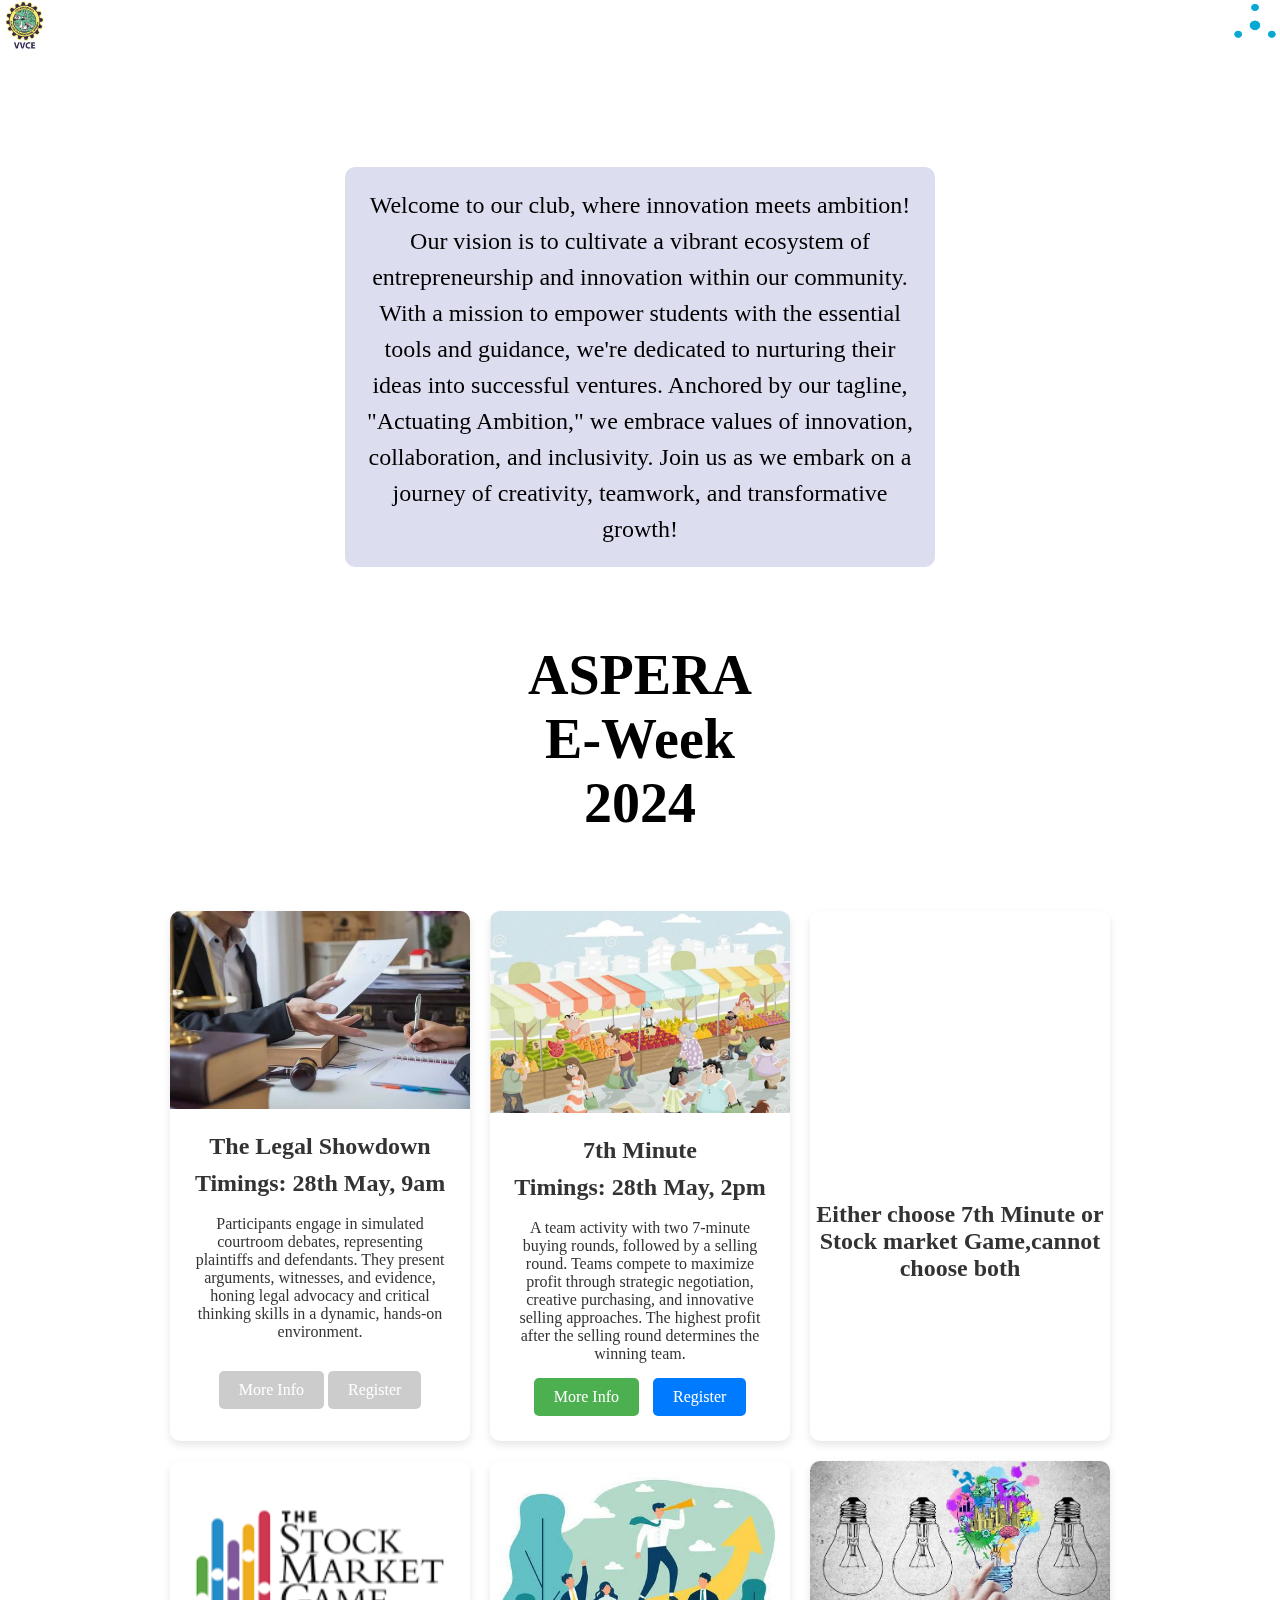
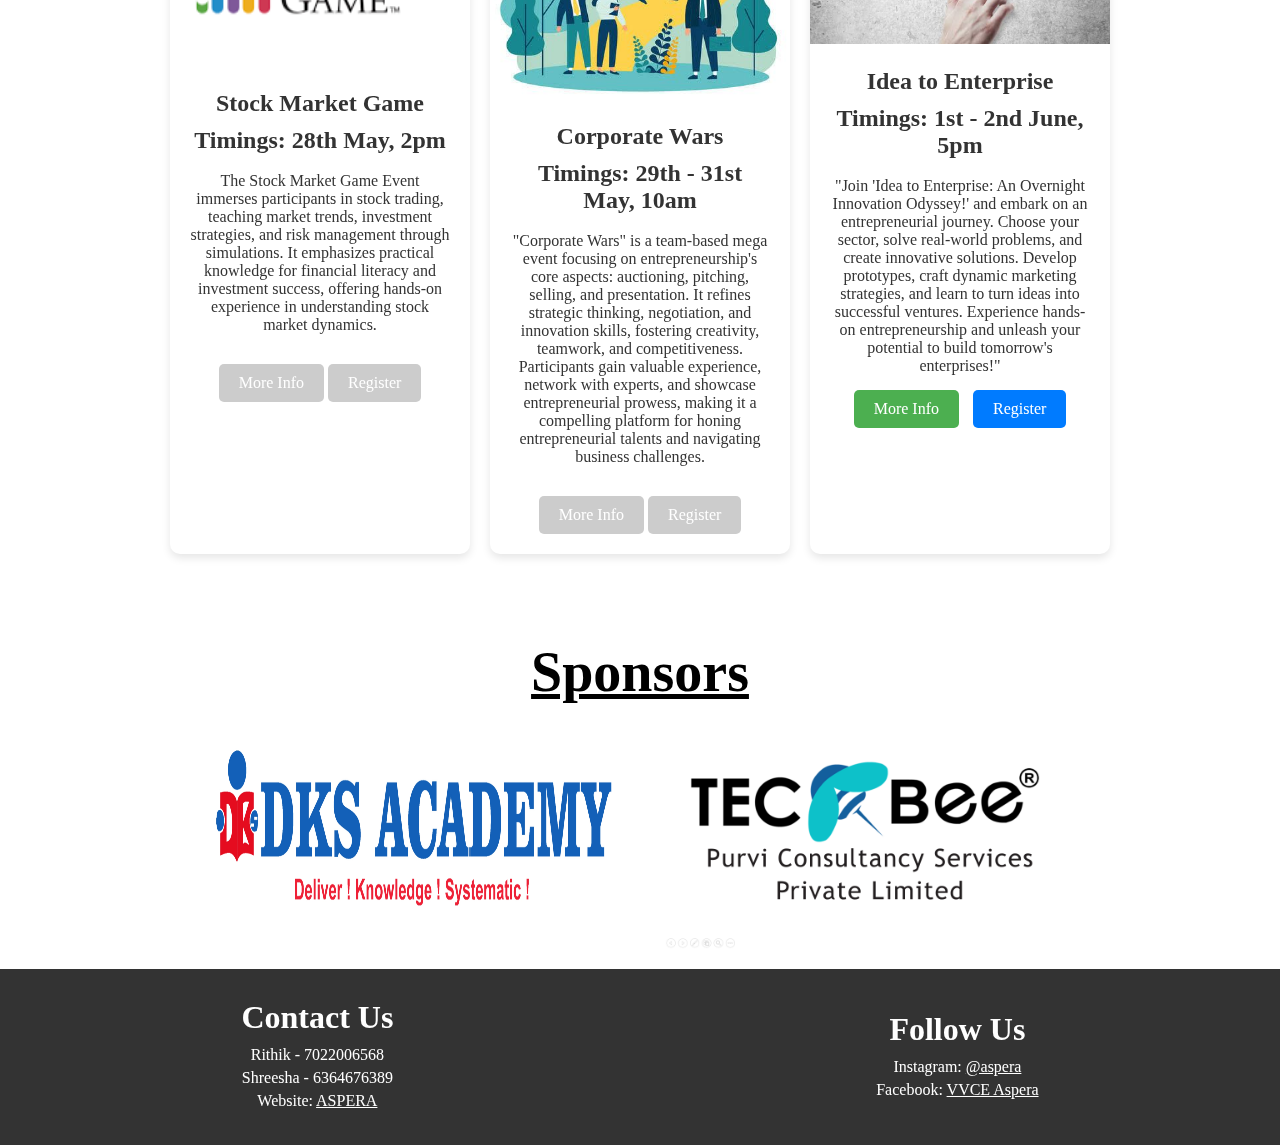
==== commit defe8b2d: "Update index.html" ====
--- a/index.html
+++ b/index.html
@@ -73,8 +73,8 @@
                 <div class="card-content">
                     <h3>Corporate Wars</h3>
                     <p><h3>Timings: 29th - 31st May, 10am</h3><br>"Corporate Wars" is a team-based mega event focusing on entrepreneurship's core aspects: auctioning, pitching, selling, and presentation. It refines strategic thinking, negotiation, and innovation skills, fostering creativity, teamwork, and competitiveness. Participants gain valuable experience, network with experts, and showcase entrepreneurial prowess, making it a compelling platform for honing entrepreneurial talents and navigating business challenges.</p>
-                    <a href="crpt.html" class="info-btn" target="_blank">More Info</a>
-                    <a href="https://forms.gle/jKehhviJkFbKNkSG7" class="btn" target="_blank">Register</a>
+                    <a href="crpt.html" class="btnx" target="_blank">More Info</a>
+                    <a href="https://forms.gle/jKehhviJkFbKNkSG7" class="btnx" target="_blank">Register</a>
                 </div>
             </div>
 
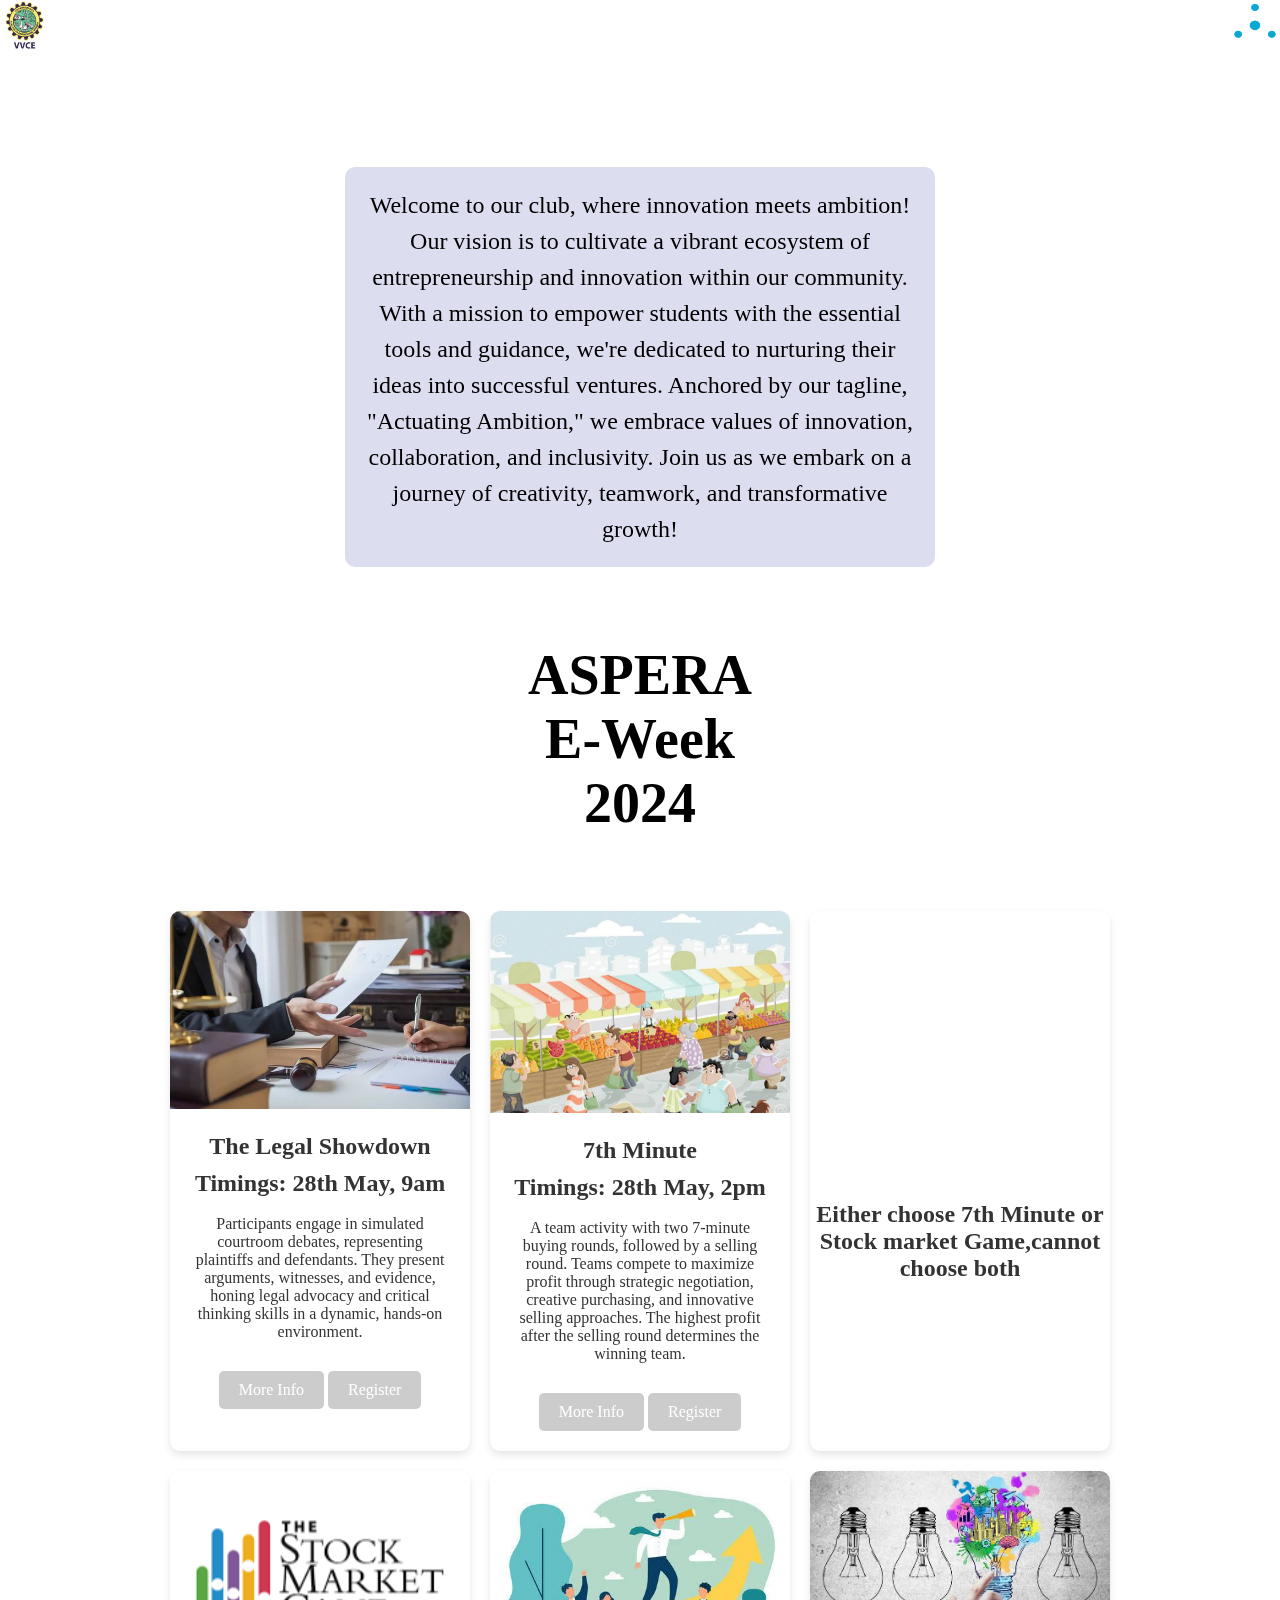
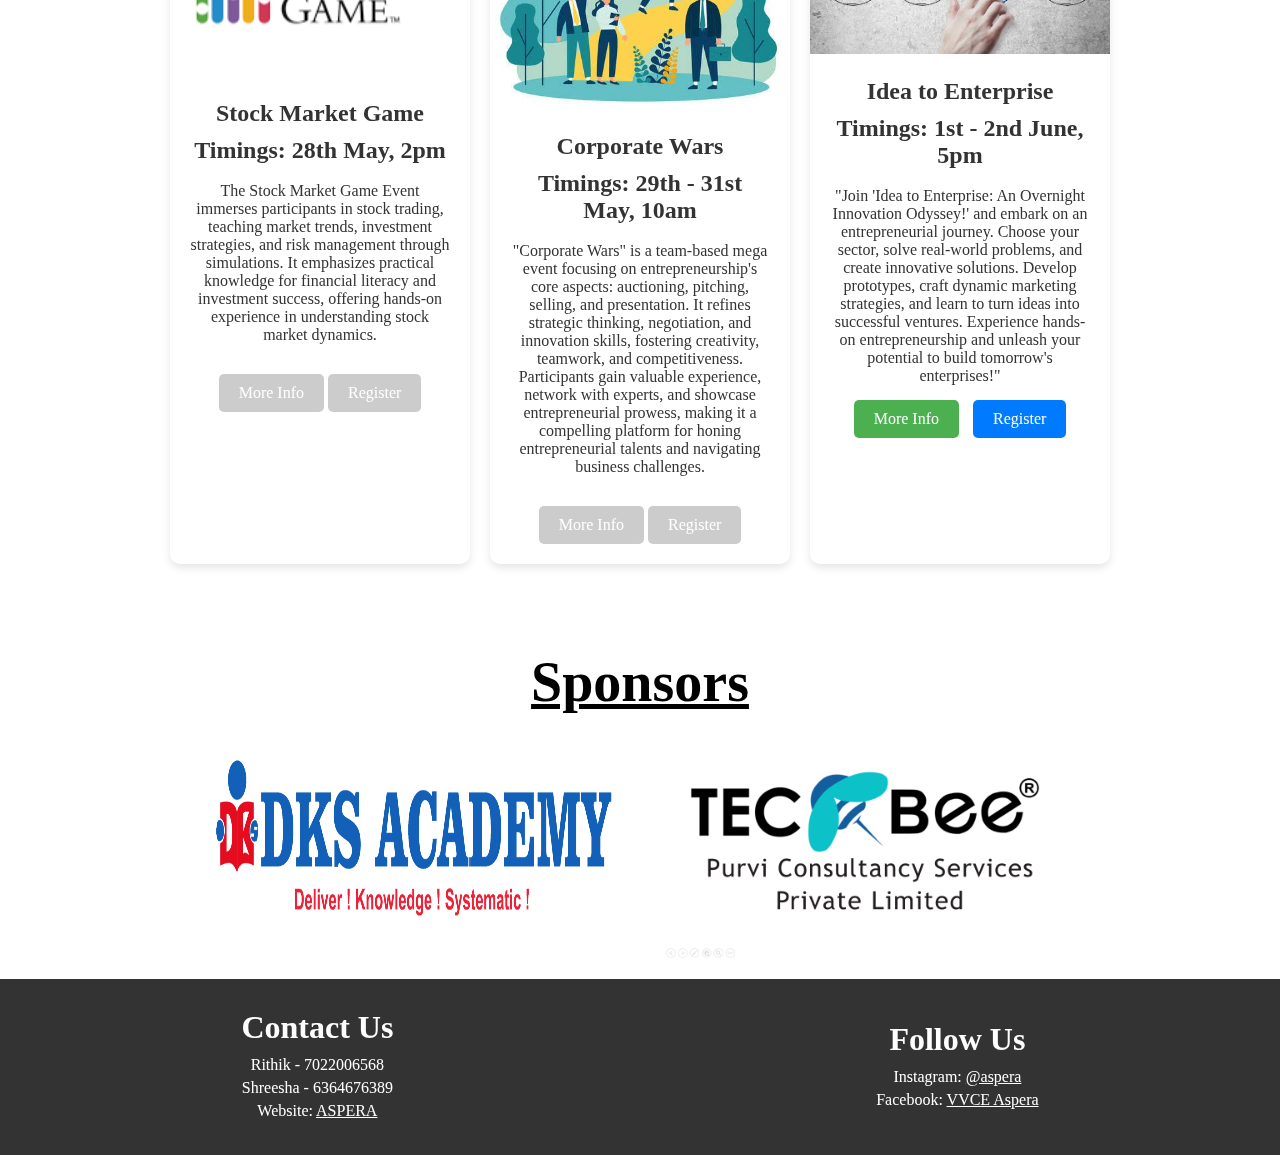
==== commit 73df134c: "Update index.html" ====
--- a/index.html
+++ b/index.html
@@ -47,8 +47,8 @@
                 <div class="card-content">
                     <h3>7th Minute</h3>
                     <p><h3>Timings: 28th May, 2pm</h3><br>A team activity with two 7-minute buying rounds, followed by a selling round. Teams compete to maximize profit through strategic negotiation, creative purchasing, and innovative selling approaches. The highest profit after the selling round determines the winning team.</p>
-                    <a href="7min.html" class="info-btn" target="_blank">More Info</a>
-                    <a href="https://forms.gle/Jna4yD91LFfwH8Bf8" class="btn" target="_blank">Register</a>
+                    <a href="7min.html" class="btnx" target="_blank">More Info</a>
+                    <a href="https://forms.gle/Jna4yD91LFfwH8Bf8" class="btnx" target="_blank">Register</a>
                 </div>
             </div>
             <div class="card">
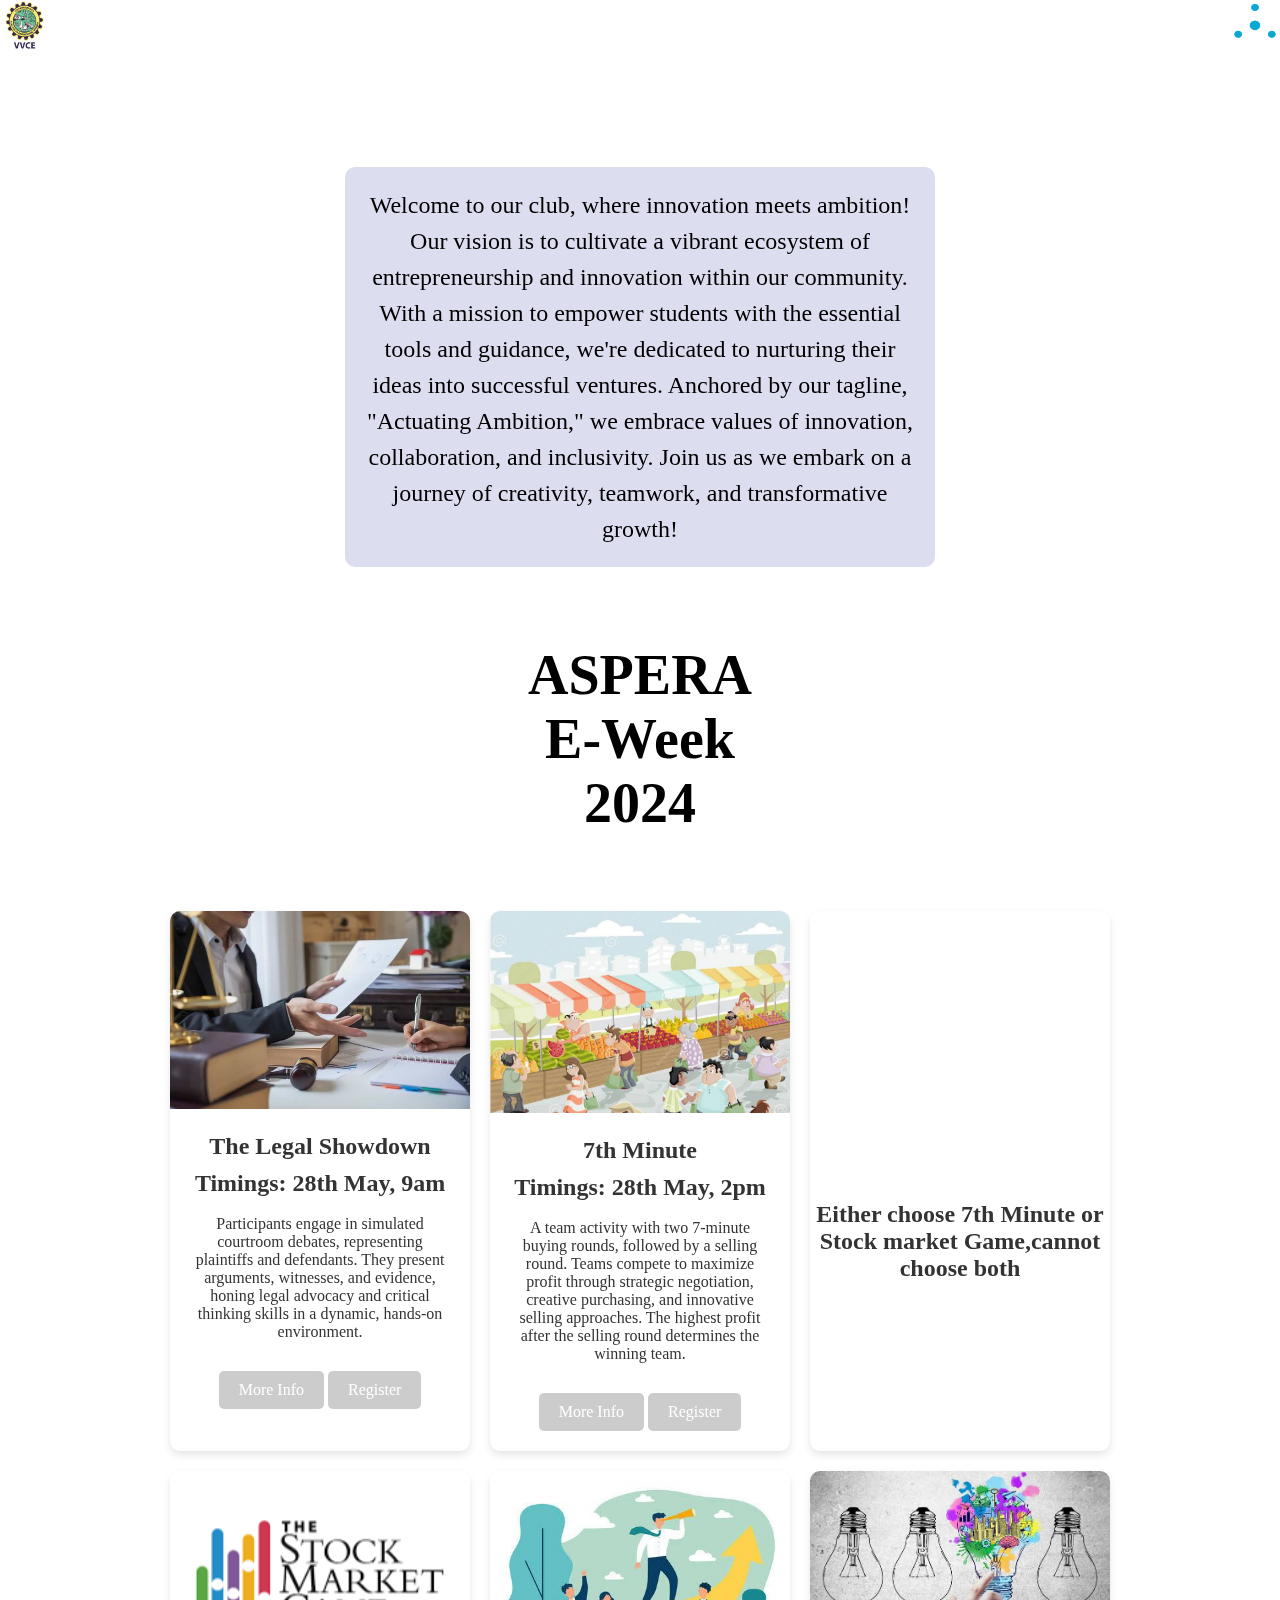
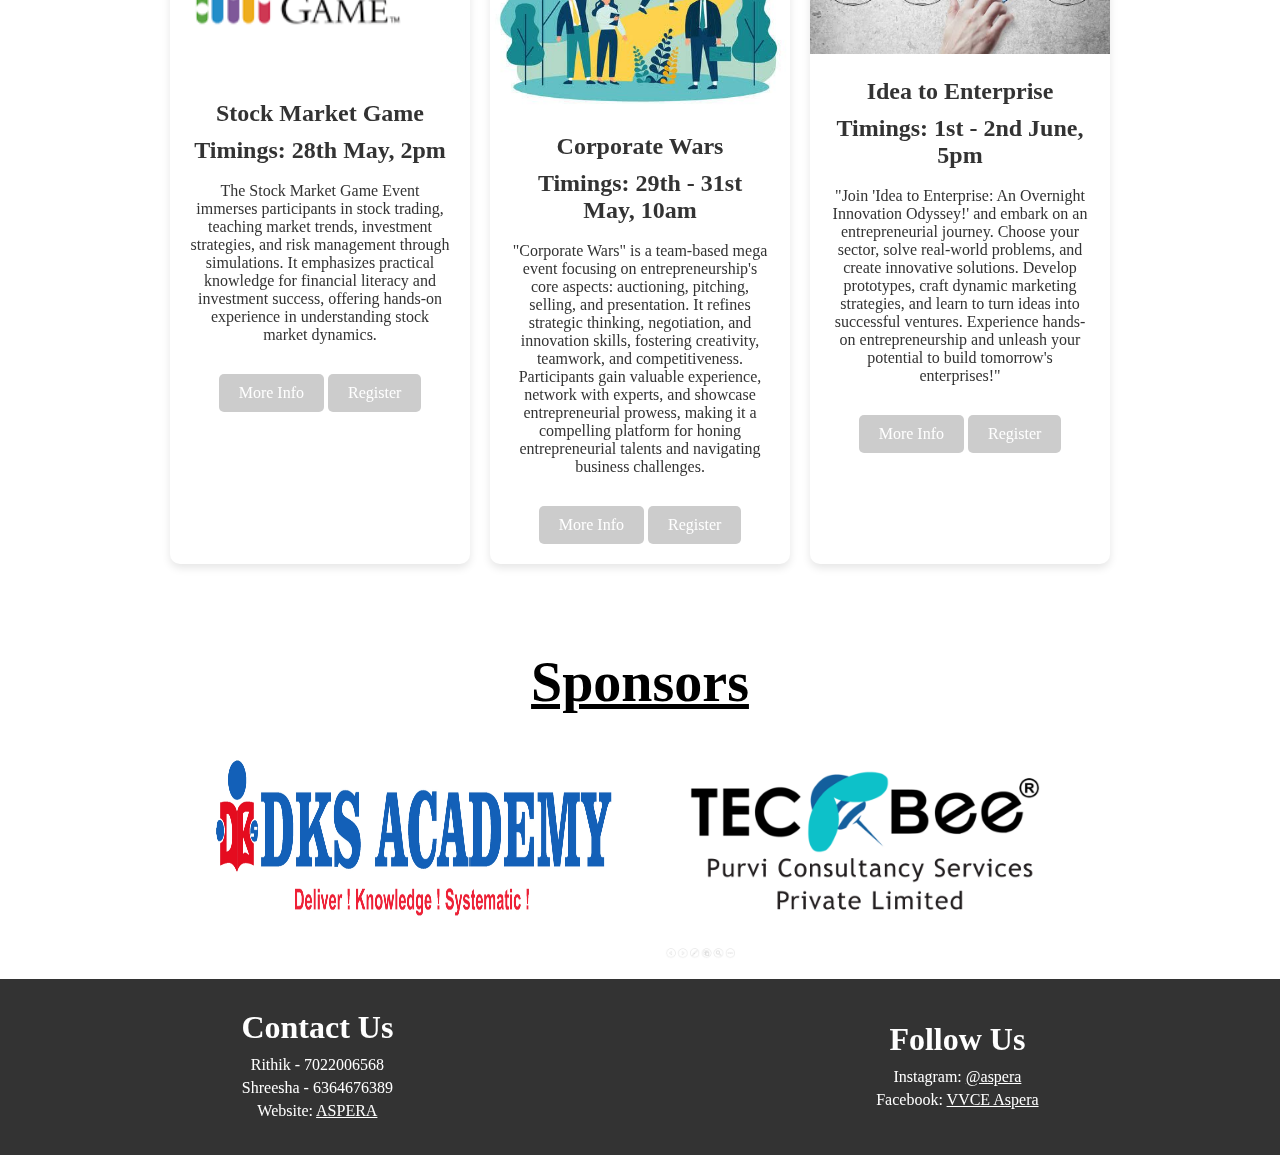
==== commit eecff2e8: "Update index.html" ====
--- a/index.html
+++ b/index.html
@@ -83,8 +83,8 @@
                 <div class="card-content">
                     <h3>Idea to Enterprise</h3>
                     <p><h3>Timings: 1st - 2nd June, 5pm</h3><br>"Join 'Idea to Enterprise: An Overnight Innovation Odyssey!' and embark on an entrepreneurial journey. Choose your sector, solve real-world problems, and create innovative solutions. Develop prototypes, craft dynamic marketing strategies, and learn to turn ideas into successful ventures. Experience hands-on entrepreneurship and unleash your potential to build tomorrow's enterprises!"</p>
-                    <a href="idea.html" class="info-btn" target="_blank">More Info</a>
-                    <a href="https://forms.gle/pPbLJARZGaUgzhwo9" class="btn" target="_blank">Register</a>
+                    <a href="idea.html" class="btnx" target="_blank">More Info</a>
+                    <a href="https://forms.gle/pPbLJARZGaUgzhwo9" class="btnx" target="_blank">Register</a>
                 </div>
             </div>
         </div>
